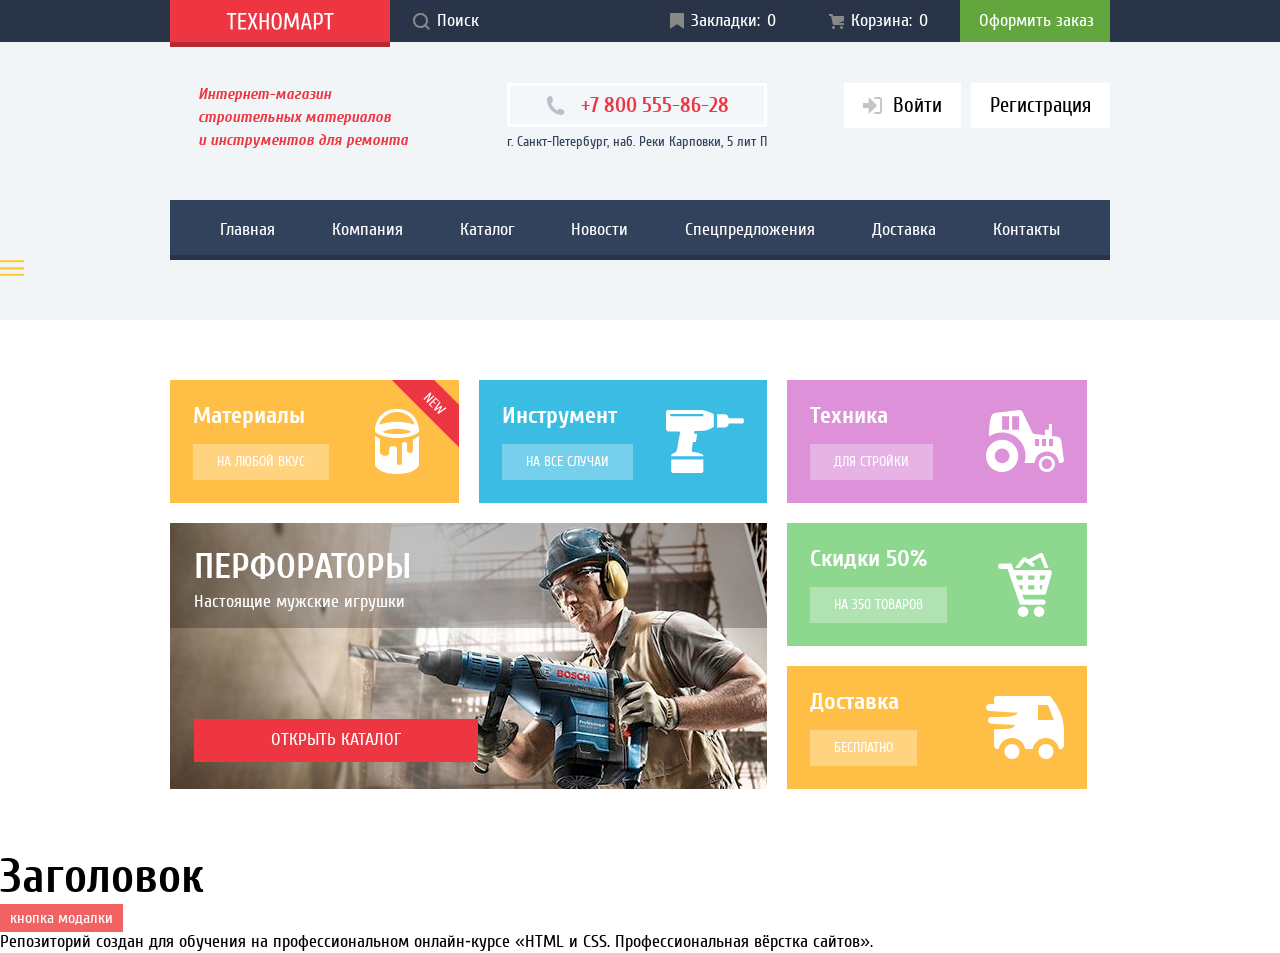
==== index.html @ 2daecd93 "home" ====
<!DOCTYPE html>
<html lang="ru">

<head>
  <meta charset="UTF-8" />
  <meta http-equiv="X-UA-Compatible" content="IE=edge" />
  <meta name="viewport" content="width=device-width, initial-scale=1.0" />
  <link rel="shortcut icon" href="image/favicon/favicon.ico" type="image/x-icon">
  <link rel="apple-touch-icon" sizes="180x180" href="image/favicon/apple-touch-icon.png">
  <link rel="icon" type="image/png" sizes="32x32" href="image/favicon/favicon-32x32.png">
  <link rel="icon" type="image/png" sizes="16x16" href="image/favicon/favicon-16x16.png">
  <meta name="msapplication-TileColor" content="#da532c">
  <meta name="theme-color" content="#ffffff">
  <meta name="keywords" content="tema, html">
  <meta name="description" content="это описание">
  <link rel="stylesheet" href="style/normalize.css">
  <link rel="stylesheet" href="style/style.css">
  <script defer src="js/index.js"></script>
  <script defer src="js/modal.js"></script>
  <script defer src="js/btn-up.js"></script>
  <script defer src="js/scroll.js"></script>
  <script defer src="js/burger_menu.js"></script>
  <title>Техномарт</title>
</head>

<body>
  <div class="header">
<h1 class="none">Интернет-магазин строительных материалов и инструментов для ремонта</h1>
    <div class="header-bar">
      <div class="container header-top">
        <div class="header-left">
          <div class="header-wrap-logo">
            <a href="#" class="header__logo">
              <img class="img-logo" width="120" height="47" src="image/logo.png" alt="logo">
            </a>
          </div>
          <div class="header-text">

            <button class="header-btn header-icons header-search ">
              <svg class="header-icons" width="17" height="17" viewbox="0 0 17 17" fill="none"
                xmlns="http://www.w3.org/2000/svg">
                <path fill-rule="evenodd" clip-rule="evenodd"
                  d="M13.458 12.044L17 15.586L15.586 17L12.044 13.458C10.782 14.421 9.21 15 7.5 15C3.35786 15 0 11.6421 0 7.5C0 3.35786 3.35786 0 7.5 0C11.6421 0 15 3.35786 15 7.5C15.0001 9.14309 14.4581 10.7403 13.458 12.044ZM7.5 2C4.467 2 2 4.467 2 7.5C2.00331 10.5362 4.4638 12.9967 7.5 13C10.532 13 13 10.532 13 7.5C13 4.467 10.532 2 7.5 2Z"
                  fill="currentColor" />
              </svg>
              <span class="txt">Поиск</span>
              </button>
          </div>
        </div>
        <!-- rigth  -->
        <div class="header-right">
          <div class="header-box">
            <div class="bookmarks">
  
              <button class="header-btn header-bookmarks">
                <svg class="header-icons" width="14" height="16" viewbox="0 0 14 16" fill="none"
                  xmlns="http://www.w3.org/2000/svg">
                  <path
                    d="M14 15C14 15.55 13.632 15.741 13.182 15.426L7.819 11.661C7.369 11.346 6.632 11.346 6.182 11.661L0.818 15.426C0.368 15.741 0 15.55 0 15V1C0 0.45 0.45 0 1 0H13C13.55 0 14 0.45 14 1V15Z"
                    fill="currentColor" />
                </svg>
                <span class="txt">Закладки: </span>
                <span class="bookmarks-count">0</span></button>
  
            </div>
            <button class="header-btn header-cart">
              <svg class="header-icons" width="15" height="15" viewbox="0 0 15 15" fill="none"
                xmlns="http://www.w3.org/2000/svg">
                <path
                  d="M4.5 15C5.32843 15 6 14.3284 6 13.5C6 12.6716 5.32843 12 4.5 12C3.67157 12 3 12.6716 3 13.5C3 14.3284 3.67157 15 4.5 15Z"
                  fill="currentColor" />
                <path
                  d="M12.5 15C13.3284 15 14 14.3284 14 13.5C14 12.6716 13.3284 12 12.5 12C11.6716 12 11 12.6716 11 13.5C11 14.3284 11.6716 15 12.5 15Z"
                  fill="currentColor" />
                <path d="M15 2H4.07L3.648 0H0V2H2.031L4.016 11H15V9H9.441L15 6.951V2Z" fill="currentColor" />
              </svg>
              <span class="txt">Корзина: </span>
              <span class="cart-count">0</span>
  
            </button>
          </div>

          <button class="header-btn btn-order">
            Оформить&nbsp;заказ
          </button>
        </div>
      </div>
    </div>
    <div class="container">
      <div class="header-inner">
        <div class="header-description">
          <p class="header-description-text">Интернет-магазин строительных&nbsp;материалов и&nbsp;инструментов для ремонта</p>
        </div>
        <div class="header-adress-wrap">
          <a href="tel:+78005558628" class="header-tel">
            <svg width="19" height="19" viewbox="0 0 19 19" fill="none" xmlns="http://www.w3.org/2000/svg">
              <path d="M15.572 18.985H14.631C10.502 18.497 7.474 16.577 5.272 14.121C3.062 11.66 1.318 8.492 0.977997 4.228V3.084C1.056 2.31 1.437 1.78 1.876 1.327C2.425 0.765997 3.25 0.0439969 4.002 0.0189969C4.556 0.000996886 5.502 0.398997 5.881 0.917997C6.21 1.364 6.385 2.257 6.537 2.921C6.691 3.592 7.042 4.564 6.945 5.21C6.797 6.217 5.458 6.644 5.066 7.376C6.373 10.511 8.509 12.815 11.359 14.407C12.074 14.015 12.705 12.835 13.691 12.812C14.05 12.803 14.509 12.99 14.875 13.098C15.277 13.219 15.625 13.373 15.979 13.506C16.575 13.73 17.627 14.027 17.983 14.527C18.348 15.04 18.553 15.883 18.473 16.406C18.309 17.447 16.594 18.603 15.572 18.985Z" fill="#B7BFC8"/>
              </svg>              
            <span>+7 800 555-86-28</span></a>
          <p class="header-adress">г. Санкт-Петербург, наб. Реки Карповки, 5&nbsp;лит&nbsp;П</p>
        </div>
        <div class="header-users">
          <a class="user">
            <svg class="login-icon" width="20" height="17" viewbox="0 0 20 17" fill="none"
              xmlns="http://www.w3.org/2000/svg">
              <path d="M14.1667 8.5L5.71429 0V6H0V11H5.71429V17L14.1667 8.5Z" fill="#C5C5C5" />
              <path
                d="M16.1771 15.01H11.3895V17H16.1771C18.2514 17 19.0381 15.19 19.0619 13.974V3.028C19.0381 1.811 18.2514 0 16.1771 0H11.3895V1.99H16.1771C16.9762 1.99 17.1219 2.671 17.1391 3.047V13.951C17.1229 14.327 16.9762 15.01 16.1771 15.01Z"
                fill="#C5C5C5" />
            </svg>

            Войти</a>
          <a class="user login-reg">Регистрация</a>
        </div>
      </div>

      <nav class="navigation">
        <ul class="nav__list">
          <li class="nav_items"><a class="nav__link" href="#">Главная</a></li>
          <li class="nav_items"><a class="nav__link" href="#">Компания</a></li>
          <li class="nav_items"><a class="nav__link" href="#">Каталог</a></li>
          <li class="nav_items"><a class="nav__link" href="#">Новости</a></li>
          <li class="nav_items"><a class="nav__link" href="#">Спецпредложения</a></li>
          <li class="nav_items"><a class="nav__link" href="#">Доставка</a></li>
          <li class="nav_items"><a class="nav__link" href="#">Контакты</a></li>
        </ul>
      </nav>

    </div>
    <!-- бургер-кнопка  -->
    <button type="button" class="burger-btn__open"></button>
  </div>
  <main class="main">
    <div class="container">
      <section class="category">
        <h2 class="none">Категории товаров</h2>

        <div class="block-one">
          <ul class="assortment-list">
            <li class="category-item materials">
              <div class="category-new display-block"></div>
              <div class="materials-items">
                <h2 class="materials-title">Материалы</h2>
                <a class="category-wr">
                  <span class="category-link">на&nbsp;любой&nbsp;вкус</span>
                </a>
              </div>
              <div class="category-images">
                <img src="image/icon-1.svg" alt="paint" class="category-image">
              </div>
            </li>

            <li class="category-item tools">
              <div class="materials-items">
                <div class="category-new"></div>
                <h2 class="materials-title">Инструмент</h2>

                <a class="category-wr">
                  <span class="category-link">НА ВСЕ СЛУЧАИ</span>
                </a>
              </div>
              <div class="category-images">
                <img src="image/icon-2.svg" alt="tools" class="category-image">
              </div>
            </li>
          </ul>

          <div class="category-slider">
            <div class="category-block">
              <h2 class="category-title">Перфораторы</h2>
              <p class="category-description">Настоящие мужские игрушки</p>
            </div>
            <a href="#" class="link">ОТКРЫТЬ КАТАЛОГ</a>
          </div>
        </div>

        <div class="block-two">

          <div class="category-item 
          Technic">
            <div class="materials-items">
              <div class="category-new "></div>
              <h2 class="materials-title">Техника</h2>

              <a class="category-wr">
                <span class="category-link">для&nbsp;стройки</span>
              </a>
            </div>
            <div class="category-images">
              <img src="image/icon-3.svg" alt="technic" class="category-image">
            </div>
          </div>

          <div class="category-item discounts">
            <div class="materials-items ">
              <h2 class="materials-title ">Скидки 50%</h2>
              <a class="category-wr">
                <span class="category-link">На 350 ТОВАРОВ</span>
              </a>
            </div>
            <div class="category-images">
              <img src="image/icon-4.svg" alt="discounts" class="category-image">
            </div>
          </div>
          <div class="category-item delivery">
            <div class="materials-items">
              <h2 class="materials-title">Доставка</h2>
              <a class="category-wr">
                <span class="category-link">Бесплатно</span>
              </a>
            </div>
            <div class="category-images">
              <img src="image/icon-5.svg" alt="delivery" class="category-image">
            </div>
          </div>


        </div>

      </section>
    </div>
  </main>
  <h1>Заголовок</h1>
  <button class="modal__btn _modal-open" data-modal-open="modal-1">
    <span>кнопка модалки</span>
  </button>

  <p>Репозиторий создан для обучения на профессиональном онлайн‑курсе «<a
      href="https://htmlacademy.ru/intensive/htmlcss">HTML и CSS. Профессиональная вёрстка сайтов</a>».</p>
  <!-- мобильное меню  -->
  <div class="modal__mb">
    <div class="modal__mb_window">
      <div class="modal_box">
        <div class="modal_logo"></div>
        <button type="button" class="burger-btn__close">х</button>
      </div>
      <div class="burger-link">
        <a class="modal_link" href="#">Услуги</a>
        <a class="modal_link" href="#">Галерея</a>
        <a class="modal_link" href="#">Акции</a>
      </div>
    </div>
  </div>
  <!-- модальное окно -->
  <div class="_modal" data-modal="modal-1">
    <div class="modal-bg">
      <div class="modal-body">
        <button class="modal-close">
          <!-- <img src="images/close.svg" alt="" /> -->
        </button>
        <div class="modal-content modal-callback">
          <div class="modal-callback__title">Перезвоните нам!</div>
          <div class="modal-callback__text">
            Lorem ipsi nulla itaque provident, minima pariatur repellat
            harum ad eligendi corrupti suscipit facere fugit nisi. Aut
            adipisci quidem dignissimos nihil quasi, nemo corrupti recusandae.
            Rerum molestias voluptates nemo, iusto pariatur, voluptatum
            similique repellendus architecto inventore amet doloremque non ad
            magnam aut
          </div>
        </div>
      </div>
    </div>
  </div>

  <a href="#headerTop" class="to-up">&#8679;</a>
</body>

</html>
---- style/style.css ----
@import url("../fonts/fonts.css");

::-moz-placeholder,
:-moz-placeholder {
  opacity: 1;
}

:focus {
  outline: 0;
}

:root {
  --text-size-mini: 3rem;
  --white-grey: #F3F7F9;
  --color-icon: #888888;
  --white: #FFFFFF;
  --white-opasity: rgba(255, 255, 255, .3);
  --white-opasity-2: rgba(255, 255, 255, .2);
  --basic-background: #F1F5F7;
  --light-violet: #F9F5F0;
  --basic-greylight: #C5C5C5;
  --basic-grey: #3D546F;
  --gray-ligth: #EAEAEA;
  --gray: #293449;
  --gray-color: #32425C;
  --basic-red: #EE3643;

  --Error: #BA2732;
  --basic-green: #63A63E;
  --success: #5FBB2D;
  --special-greenlight: #8ED78F;
  --special-yellow: rgba(255, 191, 71, 1);
  --special-yellow-o: #FFD27E;
  --special-yellowlight: #FFD180;

  --special-blue: #3BBCE3;
  --special-lilac: #DC91D8;
  --color-line: #B52933;
  --black: #000000;
  --font-sans: 'PT Sans', Arial, serif;
  --font-cuprum: 'cuprum', Arial, serif;
}

h1 {
  font-size: var(--text-size-mini);
}

ol,
ul {
  list-style: none;
  margin: 0;
  padding: 0;
}

html {
  scroll-behavior: smooth;
}

body {
  font-size: 18px;
  font-family: var(--font-cuprum);
  /* line-height: 1; */
  margin: 0;
}

img {
  width: 100%;
  height: 100%;
  object-fit: contain;
  flex-shrink: 0;
}

a {
  text-decoration: none;
  color: inherit;
  transition: .3s ease-in-out;
  cursor: pointer;
}

h1,
h2,
h3,
h4,
h5,
h6 {
  padding: 0;
  margin: 0;
}

input[type=search] {
  -webkit-appearance: none;
  -moz-appearance: none;
  -webkit-box-sizing: content-box;
  -moz-box-sizing: content-box;
  box-sizing: content-box;
}

input[type=search]::-webkit-search-cancel-button,
input[type=search]::-webkit-search-decoration,
input[type=search]::-webkit-search-results-button,
input[type=search]::-webkit-search-results-decoration {
  -webkit-appearance: none;
  -moz-appearance: none;
}

button,
input {
  outline: none;
  border: none;
}

input,
textarea {
  border-radius: 0;
  -webkit-border-radius: 0
}

textarea {
  overflow: auto;
  vertical-align: top;
  resize: vertical;
}

input {
  background: rgb(1, 1, 1, .05);
  width: 100%;
}

input:focus {
  border: none;
  outline: none;
  transition: 0.2s ease-in;
}

input:invalid {
  border: red;
}

button {
  cursor: pointer;
  background-color: transparent;
  transition: .3s ease-in-out;
}

p {
  padding: 0;
  margin: 0;
}

.burger-btn__open {
  background-image: url(../image/burger_menu.svg);
  background-repeat: no-repeat;
  background-size: contain;
  display: block;
  border: none;
  /* background-color: transparent; */
  height: 16px;
  width: 24px;
}

/* кнопка закрыть меню  image/burger_close.svg */
.burger-btn__close {
  position: absolute;
  top: 30px;
  right: 30px;
  display: block;
  height: 30px;
  width: 30px;
  border: none;
  background-image: url(../image/burger_close.svg);
  background-repeat: no-repeat;
  background-size: contain;
  background-color: transparent;
}

/* бургер меню */
.modal__mb {
  position: fixed;
  top: 0;
  left: -200%;
  height: 100vh;
  width: 100%;
  background-color: rgba(0, 0, 0, 0.5);
  z-index: 10;
  transition: all 0.2s ease-in-out;
}

.modal__mb_window {
  position: relative;
  background-color: #9e9d52;
  padding: 40px 20px;
  height: 100%;
  width: 100%;
  max-width: 500px;
}

.burger-link {
  margin-top: 30px;
}

.modal_link {
  display: block;
  font-weight: 500;
  font-size: 1.6rem;
  line-height: 136.8%;
  letter-spacing: 0.04em;
  text-transform: uppercase;
  text-decoration: none;
  color: #ffffff;
}

.modal_logo {
  display: block;

  background-size: contain;
  background-repeat: no-repeat;
  width: 46px;
  height: 40.89px;
}

.modal_box {
  display: flex;
  justify-content: space-between;
}

._locked {
  overflow: hidden;
}

/* moby-modal-off */


.container {
  padding-left: 15px;
  padding-right: 15px;
  max-width: 940px;
  margin: 0 auto;
}

/* модальное окно начало */
._locked {
  overflow: hidden;
}

.modal__btn {
  border: none;
  background-color: #f36262;
  padding: 5px 10px;
  color: #fff;
  display: -webkit-box;
  display: -ms-flexbox;
  display: flex;
  -webkit-box-align: center;
  -ms-flex-align: center;
  align-items: center;
  font-size: 20px;
  font-size: 16px;
  cursor: pointer;
}

._modal {
  width: 100%;
  height: 100vh;
  position: fixed;
  top: 0;
  left: 0;
  z-index: 10;
  visibility: hidden;
  opacity: 0;
  -webkit-transition: all .2s;
  transition: all .2s;
  pointer-events: none;
}

.modal-bg {
  width: 100%;
  height: 100%;
  background-color: rgba(0, 0, 0, 0.8);
  display: -webkit-box;
  display: -ms-flexbox;
  display: flex;
  padding: 20px;
}

.modal-body {
  padding: 24px;
  background-color: #fff;
  width: 700px;
  margin: auto;
  max-height: 90%;
  overflow: auto;
  border-radius: 16px;
  position: relative;
}

.modal-close {
  position: absolute;
  top: 20px;
  right: 20px;
  cursor: pointer;
}

.modal-close:before,
.modal-close:after {
  content: "";
  position: absolute;
  width: 24px;
  height: 2px;
  background: black;
  right: 0;
}

.modal-close:before {
  transform: rotate(45deg);
}

.modal-close:after {
  transform: rotate(-45deg);
}

/* модальное окно конец  */
/* бургер меню  */


.modal_window {
  background-color: #252525;
  padding: 113px 20px;
  height: 100%;
  width: 100%;
  max-width: 229px;
}

.header-modal-close {
  background-image: url(../image/close.svg);
  background-repeat: no-repeat;
  background-color: transparent;
  position: absolute;
  left: 20px;
  top: 20px;
  height: 16.97px;
  width: 16.97px;
}

.burger-link::after {
  display: block;
  position: relative;
  content: "";
  height: 1px;
  width: 100%;
  background-color: #A8A8A8;
  transition: width .2s ease-in-out, left .5s ease-in-out;
  left: 0%;
  bottom: -10px;
}

.burger-link a {
  color: #ffffff;
  display: block;
  margin-top: 20px;
}

._active {
  opacity: 1;
  visibility: visible;
  pointer-events: all;
  left: 0;
}

.burger_active {
  opacity: 1;
  visibility: visible;
  pointer-events: all;
  left: 0;
}


.burger-btn {
  background-image: url(../image/burger-menu.svg);
  background-repeat: no-repeat;
  background-size: contain;
  display: block;
  background-color: transparent;
  height: 16px;
  width: 24px;
}

.footer {
  display: flex;
  justify-content: space-between;
  align-items: center;
  font-weight: 500;
  font-size: 14px;
  line-height: 17px;
  color: #858585;
}

.to-up {
  position: fixed;
  right: 20px;
  bottom: 20px;
  opacity: 0;
  background: gray;
  color: white;
  padding: 10px;
  border-radius: 5px;
  font-size: 20px;
  z-index: 5;
  transform: scale(1);
  transition: .3s linear;

}

.to-up:hover {
  text-decoration: none;
  transform: scale(1.2);
}

.header {
  color: var(--white);
  background-color: var(--basic-background);
  padding-bottom: 44px;
}

.header-bar {
  background-color: var(--gray);
  height: 42px;
}

.header-top {
  display: flex;
  justify-content: space-between;
  /* align-items: center; */
}

.header-left {
  display: flex;
  align-items: center;
  position: relative;
}

.header-wrap-logo {
  margin-right: 17px;

}

.img-logo {
  height: 47px;
  position: absolute;
  left: 0;
  top: 0;
}

.header-wrap-logo {

  height: 100%;
  width: 220px;
  position: relative;
}

.header-right {
  display: flex;
  align-items: center;
  gap: 2vw;
}

.header-box {
  gap: 3.2vw;
  display: flex;
  align-items: center;
}


.header-icons {
  color: var(--color-icon);
  margin-right: 7px;
}

.header-btn {
  color: var(--white);
  height: 42px;
  display: flex;
  align-items: center;
}
.txt {
  margin-right: 7px;
}

.header-btn:hover,
.header-btn:hover .header-icons {
  color: var(--special-blue);
  transition: linear .2s;
}

.btn-order {
  background-color: var(--basic-green);
  padding-left: 19px;
  padding-right: 16px;
}

.btn-order:hover {
  background-color: var(--success);
  color: var(--white);
}

.header-inner {
  display: flex;
  justify-content: space-between;
  padding-top: 41px;
  padding-bottom: 48px;
  gap: 15px;
}

.header-description-text {
  line-height: 144%;
  color: var(--basic-red);
  /* max-width: 197px; */
  font-style: italic;
  font-size: 16px;
}

.header-users {
  display: flex;
  gap: 10px;
  color: var(--black);
  font-size: 21px;
}

.header-adress-wrap {
  max-width: 270px;
  margin: 0 auto;
}

.user {
  padding-left: 19px;
  padding-right: 19px;
  background-color: var(--white);
  text-align: center;
  display: flex;
  align-items: center;
  height: 45px;
}

.user:hover {
  color: var(--special-blue);
}

.login-icon {
  margin-right: 10px;
}

.header-description {
  max-width: 232px;
  margin-left: 3%;
}

.header-tel svg {
  margin-right: 16px;
}

.header-tel {
  color: var(--basic-red);
  font-weight: 700;
  font-size: 21px;
  background: var(--white-grey);
  border: 3px solid var(--white);
  padding: 7px 7px; 
  box-sizing: border-box;
  display: block;
  margin-bottom: 7px;
  display: flex;
  align-items: center;
  justify-content: center;
}

.header-tel svg {
  vertical-align: baseline;
}

.header-adress {
  color: var(--gray-color);
  font-size: 14px;
}

.navigation {
  padding: 20px 15px 14px;
  background-color: var(--gray-color);
  color: var(--white);
  border-bottom: 5px solid var(--gray);
  /* max-width: 834px; */


}

.nav__list {
  display: flex;
  justify-content: space-between;
  align-items: center;
  max-width: 840px;
  gap: 5px;
  margin: 0 auto;
}

.nav__link:hover {
  color: var(--special-blue);
}

.category {
  display: flex;
}

.assortment-list {
  display: flex;
  gap: 20px;
  color: var(--white);
  justify-content: space-between;
  margin-bottom: 20px;
}



.category {
  padding: 60px 0;

}

.block-one {
  margin-right: 20px;
  flex-grow: 1;
}

.category-inner {
  position: relative;

}

.category-item {
  position: relative;
  display: flex;
  align-items: center;
  justify-content: space-between;
  width: 100%;
  height: 123px;
  max-width: 300px;
  box-sizing: border-box;
  padding: 20px 23px;
}

.category-new {
  position: absolute;
  right: 0;
  top: 0;
  width: 70px;
  height: 70px;
  background-image: url(../image/new.svg);
  background-repeat: no-repeat;
  display: none;
}

.materials {
  background-color: var(--special-yellow);

}

.materials-items {
  /* margin-right: 55px; */
}

.materials-title {
  font-weight: 700;
  font-size: 24px;
  margin-bottom: 14px;
  color: var(--white);
}

.category-images {
  display: block;
  width: 78px;
  height: 100%;
  max-height: 65px;
}

.tools {
  background-color: var(--special-blue);
}

.Technic {
  background-color: var(--special-lilac);
}

.discounts {
  background-color: var(--special-greenlight);
}

.delivery {
  background-color: var(--special-yellow);
}

.block-two {
  display: flex;
  flex-direction: column;
  flex-grow: 1;
  gap: 20px;
}

.category-slider {
  background-color: #fff;
  background-image: url(../image/perforators.jpg);
  background-size: cover;
  background-repeat: no-repeat;
  padding: 23px 24px 27px;
  height: 266px;
  max-width: 620px;
  width: 100%;
  display: flex;
  flex-direction: column;
  justify-content: space-between;
  box-sizing: border-box;
  color: var(--white);
}

.category-block {
  display: block;
}

.category-title {
  font-weight: 700;
  font-size: 36px;
  text-transform: uppercase;
  margin-bottom: 5px;
}

.category-description {
  font-size: 18px;
}



.category-wr {
  background-color: var(--white-opasity);
  padding: 10px 24px;
  display: block;
  font-size: 14px;
  color: var(--white);
}

.category-wr:hover {
  background-color: var(--white-opasity-2);
  /* box-shadow: var(--white) 1px 1px 2px 1px; */
}

.category-link {
  text-transform: uppercase;
  white-space: nowrap;
}

.display-block {
  display: block;
}

.none {
  display: none;
}

.link {
  color: var(--white);
  background-color: var(--basic-red);
  padding: 11px 46px;
  max-width: 192px;
  text-align: center;
}

.link:hover {
  background-color: var(--color-line);
}

/* ку ку  */
@media (max-width: 944px) {
  .header-users {
    flex-direction: column;
    font-size: 18px;
  }
  .header-description {
    margin: 0;
  }
}
@media (max-width: 768px) {
  .txt {
    display: none;
  }

  .header-wrap-logo {
    width: 180px;
  }

  .img-logo {
    height: 38px;
  }

  .header-bar,
  .header-btn {
    height: 35px;
  }
}

@media (max-width: 567px) {
  .container {
    padding-left: 10px;
    padding-right: 10px;
  }

  .header-wrap-logo {
    width: 110px;
  }

  .img-logo {
    height: 24px;
  }

  .header-bar,
  .header-btn {
    height: 22px;
  }

  .btn-order {
    display: none;
  }
}


@media (max-width: 360px) {
  :root {
    --text-size-mini: 1rem;
  }
}
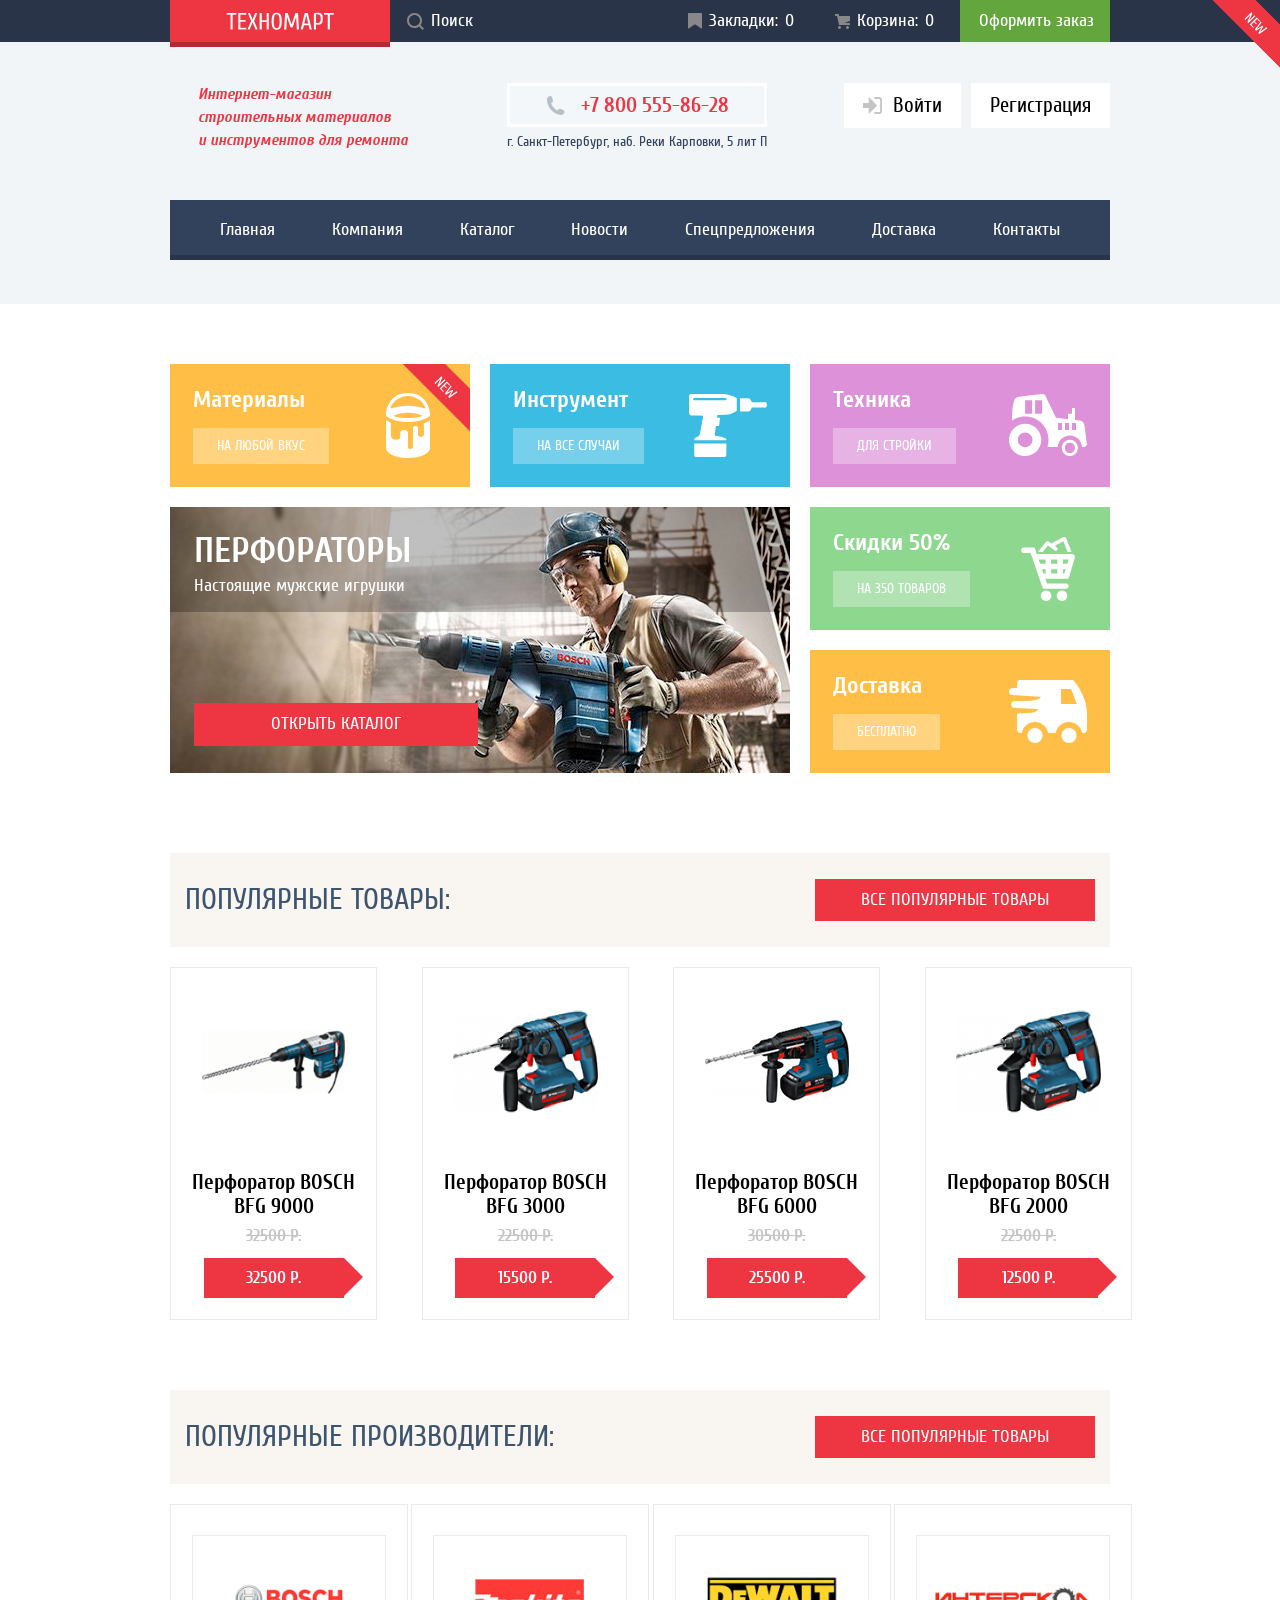
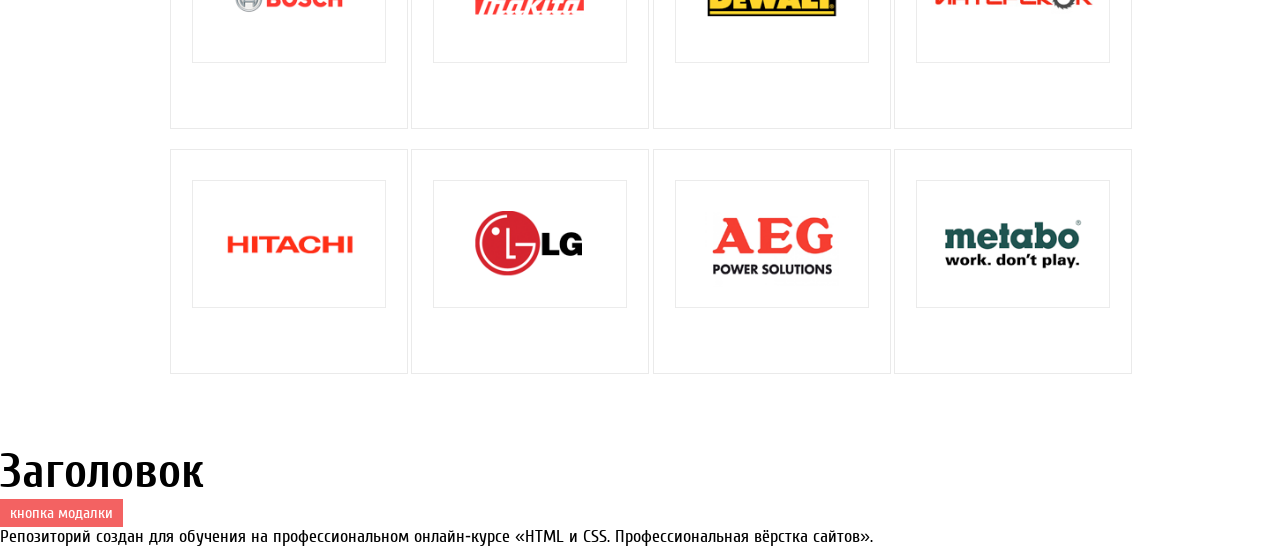
==== commit f88531bb: "home" ====
--- a/index.html
+++ b/index.html
@@ -25,18 +25,18 @@
 
 <body>
   <div class="header">
-<h1 class="none">Интернет-магазин строительных материалов и инструментов для ремонта</h1>
+    <h1 class="visually-hidden">Интернет-магазин строительных материалов и инструментов для ремонта</h1>
     <div class="header-bar">
       <div class="container header-top">
         <div class="header-left">
           <div class="header-wrap-logo">
-            <a href="#" class="header__logo">
-              <img class="img-logo" width="120" height="47" src="image/logo.png" alt="logo">
+            <a href="#" class="header__logo img-logo">
+              <!-- <img class="img-logo" width="120" height="47" src="image/logo.png" alt="logo"> -->
             </a>
           </div>
           <div class="header-text">
 
-            <button class="header-btn header-icons header-search ">
+            <a class="header-btn header-icons header-search ">
               <svg class="header-icons" width="17" height="17" viewbox="0 0 17 17" fill="none"
                 xmlns="http://www.w3.org/2000/svg">
                 <path fill-rule="evenodd" clip-rule="evenodd"
@@ -44,15 +44,35 @@
                   fill="currentColor" />
               </svg>
               <span class="txt">Поиск</span>
-              </button>
+            </a>
           </div>
         </div>
         <!-- rigth  -->
         <div class="header-right">
           <div class="header-box">
+            <!-- бургер-кнопка  -->
+            <button type="button" class="header-btn  burger-btn__open">
+              <svg class="header-icons" height="16" width="25" viewBox="0 0 34 22" xmlns="http://www.w3.org/2000/svg">
+                <path
+                  d="M0 20.5C0 19.6716 0.671573 19 1.5 19H32.5C33.3284 19 34 19.6716 34 20.5C34 21.3284 33.3284 22 32.5 22H1.5C0.671572 22 0 21.3284 0 20.5Z"
+                  fill="currentColor" />
+                <path
+                  d="M0 11.5C0 10.6716 0.671573 10 1.5 10H32.5C33.3284 10 34 10.6716 34 11.5C34 12.3284 33.3284 13 32.5 13H1.5C0.671572 13 0 12.3284 0 11.5Z"
+                  fill="currentColor" />
+                <path
+                  d="M0 1.5C0 0.671573 0.671573 0 1.5 0H32.5C33.3284 0 34 0.671573 34 1.5C34 2.32843 33.3284 3 32.5 3H1.5C0.671572 3 0 2.32843 0 1.5Z"
+                  fill="currentColor" />
+              </svg>
+            </button>
+            <a class="header-btn  header-phone-mb" href="tel:+78005558628" class="header-phone">
+              <svg class="header-icons" width="19" height="19" viewbox="0 0 19 19" xmlns="http://www.w3.org/2000/svg">
+                <path
+                  d="M15.572 18.985H14.631C10.502 18.497 7.474 16.577 5.272 14.121C3.062 11.66 1.318 8.492 0.977997 4.228V3.084C1.056 2.31 1.437 1.78 1.876 1.327C2.425 0.765997 3.25 0.0439969 4.002 0.0189969C4.556 0.000996886 5.502 0.398997 5.881 0.917997C6.21 1.364 6.385 2.257 6.537 2.921C6.691 3.592 7.042 4.564 6.945 5.21C6.797 6.217 5.458 6.644 5.066 7.376C6.373 10.511 8.509 12.815 11.359 14.407C12.074 14.015 12.705 12.835 13.691 12.812C14.05 12.803 14.509 12.99 14.875 13.098C15.277 13.219 15.625 13.373 15.979 13.506C16.575 13.73 17.627 14.027 17.983 14.527C18.348 15.04 18.553 15.883 18.473 16.406C18.309 17.447 16.594 18.603 15.572 18.985Z"
+                  fill="currentColor" />
+              </svg>
+            </a>
             <div class="bookmarks">
-  
-              <button class="header-btn header-bookmarks">
+              <a class="header-btn header-bookmarks">
                 <svg class="header-icons" width="14" height="16" viewbox="0 0 14 16" fill="none"
                   xmlns="http://www.w3.org/2000/svg">
                   <path
@@ -60,10 +80,10 @@
                     fill="currentColor" />
                 </svg>
                 <span class="txt">Закладки: </span>
-                <span class="bookmarks-count">0</span></button>
-  
-            </div>
-            <button class="header-btn header-cart">
+                <span class="bookmarks-count">0</span></a>
+
+            </div>
+            <a class="header-btn header-cart">
               <svg class="header-icons" width="15" height="15" viewbox="0 0 15 15" fill="none"
                 xmlns="http://www.w3.org/2000/svg">
                 <path
@@ -76,8 +96,8 @@
               </svg>
               <span class="txt">Корзина: </span>
               <span class="cart-count">0</span>
-  
-            </button>
+
+            </a>
           </div>
 
           <button class="header-btn btn-order">
@@ -89,15 +109,18 @@
     <div class="container">
       <div class="header-inner">
         <div class="header-description">
-          <p class="header-description-text">Интернет-магазин строительных&nbsp;материалов и&nbsp;инструментов для ремонта</p>
+          <p class="header-description-text">Интернет-магазин строительных&nbsp;материалов и&nbsp;инструментов для
+            ремонта</p>
         </div>
         <div class="header-adress-wrap">
           <a href="tel:+78005558628" class="header-tel">
             <svg width="19" height="19" viewbox="0 0 19 19" fill="none" xmlns="http://www.w3.org/2000/svg">
-              <path d="M15.572 18.985H14.631C10.502 18.497 7.474 16.577 5.272 14.121C3.062 11.66 1.318 8.492 0.977997 4.228V3.084C1.056 2.31 1.437 1.78 1.876 1.327C2.425 0.765997 3.25 0.0439969 4.002 0.0189969C4.556 0.000996886 5.502 0.398997 5.881 0.917997C6.21 1.364 6.385 2.257 6.537 2.921C6.691 3.592 7.042 4.564 6.945 5.21C6.797 6.217 5.458 6.644 5.066 7.376C6.373 10.511 8.509 12.815 11.359 14.407C12.074 14.015 12.705 12.835 13.691 12.812C14.05 12.803 14.509 12.99 14.875 13.098C15.277 13.219 15.625 13.373 15.979 13.506C16.575 13.73 17.627 14.027 17.983 14.527C18.348 15.04 18.553 15.883 18.473 16.406C18.309 17.447 16.594 18.603 15.572 18.985Z" fill="#B7BFC8"/>
-              </svg>              
+              <path
+                d="M15.572 18.985H14.631C10.502 18.497 7.474 16.577 5.272 14.121C3.062 11.66 1.318 8.492 0.977997 4.228V3.084C1.056 2.31 1.437 1.78 1.876 1.327C2.425 0.765997 3.25 0.0439969 4.002 0.0189969C4.556 0.000996886 5.502 0.398997 5.881 0.917997C6.21 1.364 6.385 2.257 6.537 2.921C6.691 3.592 7.042 4.564 6.945 5.21C6.797 6.217 5.458 6.644 5.066 7.376C6.373 10.511 8.509 12.815 11.359 14.407C12.074 14.015 12.705 12.835 13.691 12.812C14.05 12.803 14.509 12.99 14.875 13.098C15.277 13.219 15.625 13.373 15.979 13.506C16.575 13.73 17.627 14.027 17.983 14.527C18.348 15.04 18.553 15.883 18.473 16.406C18.309 17.447 16.594 18.603 15.572 18.985Z"
+                fill="#B7BFC8" />
+            </svg>
             <span>+7 800 555-86-28</span></a>
-          <p class="header-adress">г. Санкт-Петербург, наб. Реки Карповки, 5&nbsp;лит&nbsp;П</p>
+          <address class="header-adress">г. Санкт-Петербург, наб. Реки Карповки, 5&nbsp;лит&nbsp;П</address>
         </div>
         <div class="header-users">
           <a class="user">
@@ -127,71 +150,66 @@
       </nav>
 
     </div>
-    <!-- бургер-кнопка  -->
-    <button type="button" class="burger-btn__open"></button>
+
   </div>
   <main class="main">
     <div class="container">
-      <section class="category">
-        <h2 class="none">Категории товаров</h2>
-
-        <div class="block-one">
-          <ul class="assortment-list">
-            <li class="category-item materials">
-              <div class="category-new display-block"></div>
-              <div class="materials-items">
-                <h2 class="materials-title">Материалы</h2>
-                <a class="category-wr">
-                  <span class="category-link">на&nbsp;любой&nbsp;вкус</span>
-                </a>
-              </div>
-              <div class="category-images">
-                <img src="image/icon-1.svg" alt="paint" class="category-image">
-              </div>
-            </li>
-
-            <li class="category-item tools">
-              <div class="materials-items">
-                <div class="category-new"></div>
-                <h2 class="materials-title">Инструмент</h2>
-
-                <a class="category-wr">
-                  <span class="category-link">НА ВСЕ СЛУЧАИ</span>
-                </a>
-              </div>
-              <div class="category-images">
-                <img src="image/icon-2.svg" alt="tools" class="category-image">
-              </div>
-            </li>
-          </ul>
-
-          <div class="category-slider">
+      <section class="categoryes">
+        <h2 class="visually-hidden">Категории товаров</h2>
+
+        <ul class="category-list assortment-list">
+          <li class="category-item materials">
+            <div class="category-new display-block"></div>
+            <div class="materials-items">
+              <h2 class="materials-title">Материалы</h2>
+              <a class="category-wr">
+                <span class="category-link">на&nbsp;любой&nbsp;вкус</span>
+              </a>
+            </div>
+
+            <div class="category-images">
+              <img src="image/icon-1.svg" alt="paint" class="category-image">
+            </div>
+          </li>
+
+          <li class="category-item tools">
+            <div class="materials-items">
+              <div class="category-new"></div>
+              <h2 class="materials-title">Инструмент</h2>
+
+              <a class="category-wr">
+                <span class="category-link">НА ВСЕ СЛУЧАИ</span>
+              </a>
+            </div>
+            <div class="category-images">
+              <img src="image/icon-2.svg" alt="tools" class="category-image">
+            </div>
+          </li>
+
+          <li class="category-item Technic">
+            <div class="materials-items">
+              <div class="category-new "></div>
+              <h2 class="materials-title">Техника</h2>
+
+              <a class="category-wr">
+                <span class="category-link">для&nbsp;стройки</span>
+              </a>
+            </div>
+            <div class="category-images">
+              <img src="image/icon-3.svg" alt="technic" class="category-image">
+            </div>
+          </li>
+
+          <li class="category-slider">
             <div class="category-block">
               <h2 class="category-title">Перфораторы</h2>
               <p class="category-description">Настоящие мужские игрушки</p>
             </div>
             <a href="#" class="link">ОТКРЫТЬ КАТАЛОГ</a>
-          </div>
-        </div>
-
-        <div class="block-two">
-
-          <div class="category-item 
-          Technic">
-            <div class="materials-items">
-              <div class="category-new "></div>
-              <h2 class="materials-title">Техника</h2>
-
-              <a class="category-wr">
-                <span class="category-link">для&nbsp;стройки</span>
-              </a>
-            </div>
-            <div class="category-images">
-              <img src="image/icon-3.svg" alt="technic" class="category-image">
-            </div>
-          </div>
-
-          <div class="category-item discounts">
+          </li>
+
+
+          <li class="category-item discounts">
             <div class="materials-items ">
               <h2 class="materials-title ">Скидки 50%</h2>
               <a class="category-wr">
@@ -201,8 +219,9 @@
             <div class="category-images">
               <img src="image/icon-4.svg" alt="discounts" class="category-image">
             </div>
-          </div>
-          <div class="category-item delivery">
+          </li>
+
+          <li class="category-item delivery">
             <div class="materials-items">
               <h2 class="materials-title">Доставка</h2>
               <a class="category-wr">
@@ -212,13 +231,102 @@
             <div class="category-images">
               <img src="image/icon-5.svg" alt="delivery" class="category-image">
             </div>
-          </div>
-
-
-        </div>
+          </li>
+
+        </ul>
+
 
       </section>
     </div>
+    <section class="popular">
+      <div class="container">
+        <div class="goods">
+          <h2 class="title">Популярные товары:</h2>
+          <a href="#" class="link link-button">все поПулярные товары</a>
+        </div>
+
+        <ul class="cards">
+          <li class="card-items">
+            <a href="#" class="card-links">
+              <div class="category-new "></div>
+              <img src="image/card-image-1.png" alt="img" class="card-image">
+              <h3 class="card-title">Перфоратор BOSCH
+                <span>BFG 9000</span>
+              </h3>
+              <p class="card-prise">32500 Р.</p>
+              <p class="discount">32500 Р.</p>
+            </a>
+          </li>
+          <li class="card-items">
+            <a href="#" class="card-links">
+              <div class="category-new display-block"></div>
+              <img src="image/card-image-2.png" alt="img" class="card-image">
+              <h3 class="card-title">Перфоратор BOSCH
+                <span>BFG 3000</span>
+              </h3>
+              <p class="card-prise">22500 Р.</p>
+              <p class="discount">15500 Р.</p>
+            </a>
+          </li>
+          <li class="card-items">
+            <a href="#" class="card-links">
+              <div class="category-new display-block"></div>
+              <img src="image/card-image-3.png" alt="img" class="card-image">
+              <h3 class="card-title">Перфоратор BOSCH
+                <span>BFG 6000</span>
+              </h3>
+              <p class="card-prise">30500 Р.</p>
+              <p class="discount">25500 Р.</p>
+            </a>
+          </li>
+          <li class="card-items">
+            <a href="#" class="card-links">
+              <div class="category-new display-block"></div>
+              <img src="image/card-image-4.png" alt="img" class="card-image">
+              <h3 class="card-title">Перфоратор BOSCH
+                <span>BFG 2000</span>
+              </h3>
+              <p class="card-prise">22500 Р.</p>
+              <p class="discount">12500 Р.</p>
+            </a>
+          </li>
+
+        </ul>
+      
+
+      <div class="goods manufacturer">
+        <h2 class="title">Популярные ПРОИзводители:</h2>
+        <a href="#" class="link link-button">все поПулярные товары</a>
+      </div>
+
+      <ul class="cards">
+        <li class="card-items">
+          <img src="image/a-bosch.png" alt="img" class="card-image">
+        </li>
+        <li class="card-items">
+          <img src="image/a-makita.png" alt="img" class="card-image">
+        </li>
+        <li class="card-items">
+          <img src="image/a-dewalt.png" alt="img" class="card-image">
+        </li>
+        <li class="card-items">
+          <img src="image/a-interscol.png" alt="img" class="card-image">
+        </li>
+        <li class="card-items">
+          <img src="image/a-hitachi.png" alt="img" class="card-image">
+        </li>
+        <li class="card-items">
+          <img src="image/a-lg.png" alt="img" class="card-image">
+        </li>
+        <li class="card-items">
+          <img src="image/a-aeg.png" alt="img" class="card-image">
+        </li>
+        <li class="card-items">
+          <img src="image/a-metabo.png" alt="img" class="card-image">
+        </li>
+      </ul>
+      </div>
+    </section>
   </main>
   <h1>Заголовок</h1>
   <button class="modal__btn _modal-open" data-modal-open="modal-1">
@@ -232,13 +340,17 @@
     <div class="modal__mb_window">
       <div class="modal_box">
         <div class="modal_logo"></div>
-        <button type="button" class="burger-btn__close">х</button>
-      </div>
-      <div class="burger-link">
-        <a class="modal_link" href="#">Услуги</a>
-        <a class="modal_link" href="#">Галерея</a>
-        <a class="modal_link" href="#">Акции</a>
-      </div>
+        <button type="button" class="burger-btn__close"></button>
+      </div>
+      <ul class="burger-link">
+        <li class="modal_items"><a class="modal_link" href="#">Главная</a></li>
+        <li class="modal_items"><a class="modal_link" href="#">Компания</a></li>
+        <li class="modal_items"><a class="modal_link" href="#">Каталог</a></li>
+        <li class="modal_items"><a class="modal_link" href="#">Новости</a></li>
+        <li class="modal_items"><a class="modal_link" href="#">Спецпредложения</a></li>
+        <li class="modal_items"><a class="modal_link" href="#">Доставка</a></li>
+        <li class="modal_items"><a class="modal_link" href="#">Контакты</a></li>
+      </ul>
     </div>
   </div>
   <!-- модальное окно -->
--- a/style/style.css
+++ b/style/style.css
@@ -147,25 +147,16 @@
   margin: 0;
 }
 
-.burger-btn__open {
-  background-image: url(../image/burger_menu.svg);
-  background-repeat: no-repeat;
-  background-size: contain;
-  display: block;
-  border: none;
-  /* background-color: transparent; */
-  height: 16px;
-  width: 24px;
-}
+
 
 /* кнопка закрыть меню  image/burger_close.svg */
 .burger-btn__close {
   position: absolute;
-  top: 30px;
-  right: 30px;
-  display: block;
-  height: 30px;
-  width: 30px;
+  top: 6px;
+  right: 0;
+  display: block;
+  height: 25px;
+  width: 25px;
   border: none;
   background-image: url(../image/burger_close.svg);
   background-repeat: no-repeat;
@@ -187,10 +178,11 @@
 
 .modal__mb_window {
   position: relative;
-  background-color: #9e9d52;
+  background-color: var(--gray);
   padding: 40px 20px;
   height: 100%;
   width: 100%;
+  box-sizing: border-box;
   max-width: 500px;
 }
 
@@ -211,16 +203,17 @@
 
 .modal_logo {
   display: block;
-
+  background-image: url(../image/logo-m.png);
   background-size: contain;
   background-repeat: no-repeat;
-  width: 46px;
-  height: 40.89px;
+  width: 101px;
+  height: 42px;
 }
 
 .modal_box {
   display: flex;
   justify-content: space-between;
+  position: relative;
 }
 
 ._locked {
@@ -339,18 +332,6 @@
   top: 20px;
   height: 16.97px;
   width: 16.97px;
-}
-
-.burger-link::after {
-  display: block;
-  position: relative;
-  content: "";
-  height: 1px;
-  width: 100%;
-  background-color: #A8A8A8;
-  transition: width .2s ease-in-out, left .5s ease-in-out;
-  left: 0%;
-  bottom: -10px;
 }
 
 .burger-link a {
@@ -444,8 +425,13 @@
 }
 
 .img-logo {
+  width: 220px;
   height: 47px;
+  background-image: url(../image/logo.png);
+  background-size: contain;
+  background-repeat: no-repeat;
   position: absolute;
+
   left: 0;
   top: 0;
 }
@@ -475,12 +461,22 @@
   margin-right: 7px;
 }
 
+.header-phone-mb {
+  color: var(--color-icon);
+  height: 17px;
+}
+
 .header-btn {
   color: var(--white);
   height: 42px;
   display: flex;
   align-items: center;
 }
+
+.burger-btn__open {
+  display: none;
+}
+
 .txt {
   margin-right: 7px;
 }
@@ -518,6 +514,10 @@
   font-size: 16px;
 }
 
+.header-phone-mb {
+  display: none;
+}
+
 .header-users {
   display: flex;
   gap: 10px;
@@ -563,7 +563,7 @@
   font-size: 21px;
   background: var(--white-grey);
   border: 3px solid var(--white);
-  padding: 7px 7px; 
+  padding: 7px 7px;
   box-sizing: border-box;
   display: block;
   margin-bottom: 7px;
@@ -579,6 +579,7 @@
 .header-adress {
   color: var(--gray-color);
   font-size: 14px;
+  font-style: normal;
 }
 
 .navigation {
@@ -604,11 +605,8 @@
   color: var(--special-blue);
 }
 
-.category {
-  display: flex;
-}
-
-.assortment-list {
+
+.category-list {
   display: flex;
   gap: 20px;
   color: var(--white);
@@ -618,15 +616,16 @@
 
 
 
-.category {
+.categoryes {
   padding: 60px 0;
 
 }
 
-.block-one {
-  margin-right: 20px;
-  flex-grow: 1;
-}
+.category-list {
+  display: grid;
+  grid-template-columns: repeat(3, 1fr);
+}
+
 
 .category-inner {
   position: relative;
@@ -695,14 +694,9 @@
   background-color: var(--special-yellow);
 }
 
-.block-two {
-  display: flex;
-  flex-direction: column;
-  flex-grow: 1;
-  gap: 20px;
-}
-
 .category-slider {
+  grid-column: 1/ span 2;
+  grid-row: 2/ span 2;
   background-color: #fff;
   background-image: url(../image/perforators.jpg);
   background-size: cover;
@@ -757,7 +751,7 @@
   display: block;
 }
 
-.none {
+.visually-hidden {
   display: none;
 }
 
@@ -767,10 +761,108 @@
   padding: 11px 46px;
   max-width: 192px;
   text-align: center;
+  display: block;
+  text-transform: uppercase;
 }
 
 .link:hover {
   background-color: var(--color-line);
+}
+
+/* популярные товары  */
+.goods {
+  display: flex;
+  justify-content: space-between;
+  align-items: center;
+  padding: 26px 15px;
+  background-color: var(--light-violet);
+  margin-bottom: 20px;
+}
+
+.title {
+  text-transform: uppercase;
+  color: var(--basic-grey);
+  font-weight: 400;
+  font-size: 30px;
+}
+
+.link-button {
+  display: block;
+}
+
+.cards {
+  display: grid;
+  grid-template-columns: repeat(4, auto);
+  justify-content: space-between;
+  margin-bottom: 70px;
+  gap: 20px;
+}
+
+.card-items {
+  padding: 30px 10px 21px;
+  border: 1px solid var(--gray-ligth);
+  text-align: center;
+  width: 100%;
+}
+
+/* .card-items:not(:last-child) {
+  margin-right: 20px;
+} */
+
+.card-items:hover {
+  border: 1px solid red;
+}
+
+.card-image {
+  margin-bottom: 38px;
+  height: 128px;
+}
+
+.card-links {
+  display: block;
+
+}
+
+.card-title {
+  margin-bottom: 7px;
+}
+
+.card-title span {
+  display: block;
+}
+
+.card-prise {
+  margin-bottom: 13px;
+  text-decoration-line: line-through;
+  text-transform: uppercase;
+  color: var(--basic-greylight);
+  font-weight: 700;
+  font-size: 17px;
+  font-family: var(--font-sans);
+}
+
+.discount {
+  font-weight: 700;
+  font-size: 17px;
+  text-transform: uppercase;
+  font-family: var(--font-sans);
+  color: var(--white);
+  padding: 10px;
+  max-width: 120px;
+  width: 100%;
+  background-color: var(--basic-red);
+  margin: 0 auto;
+  position: relative;
+}
+
+.discount::after {
+  content: '';
+  position: absolute;
+  top: 0;
+  left: 100%;
+  border-width: 19px;
+  border-style: solid;
+  border-color: transparent transparent transparent var(--basic-red);
 }
 
 /* ку ку  */
@@ -779,10 +871,29 @@
     flex-direction: column;
     font-size: 18px;
   }
+
   .header-description {
     margin: 0;
   }
 }
+
+@media (max-width: 864px) {
+  .category-list {
+    grid-template-columns: repeat(2, 1fr);
+    justify-items: center;
+    max-width: 600px;
+    margin: 0 auto;
+  }
+
+  .category-slider {
+    max-width: 100%;
+  }
+
+  .category-item {
+    padding: 15px 15px;
+  }
+}
+
 @media (max-width: 768px) {
   .txt {
     display: none;
@@ -796,9 +907,45 @@
     height: 38px;
   }
 
+  .header-phone-mb {
+    display: flex;
+  }
+
   .header-bar,
   .header-btn {
     height: 35px;
+  }
+
+  .header-tel {
+    display: none;
+  }
+
+  .header-inner {
+    justify-content: center;
+    flex-direction: column;
+    align-items: center;
+  }
+
+  .header-description {
+    max-width: 100%;
+  }
+
+  .header-description-text {
+    text-align: center;
+  }
+
+  .header-inner {
+    padding-top: 30px;
+    padding-bottom: 30px;
+  }
+
+  .header-users {
+    flex-direction: row;
+    font-size: 16px;
+  }
+
+  .nav__link {
+    font-size: 16px;
   }
 }
 
@@ -809,20 +956,51 @@
   }
 
   .header-wrap-logo {
-    width: 110px;
+    width: 101px;
+    margin-right: 0;
   }
 
   .img-logo {
-    height: 24px;
-  }
-
-  .header-bar,
+    background-image: url(../image/logo-m.png);
+    width: 101px;
+  }
+
+  /* .header-bar,
   .header-btn {
     height: 22px;
-  }
+  } */
 
   .btn-order {
     display: none;
+  }
+
+  .burger-btn__open {
+    display: flex;
+  }
+
+  .navigation {
+    display: none;
+  }
+
+  .header {
+    padding-bottom: 0;
+  }
+
+  .header-adress {
+    text-align: center;
+  }
+
+  .header-box {
+    gap: 15px;
+  }
+
+  .category-list {
+    grid-template-columns: 1fr;
+  }
+
+  .category-slider {
+    grid-column: 1;
+    grid-row: 1;
   }
 }
 
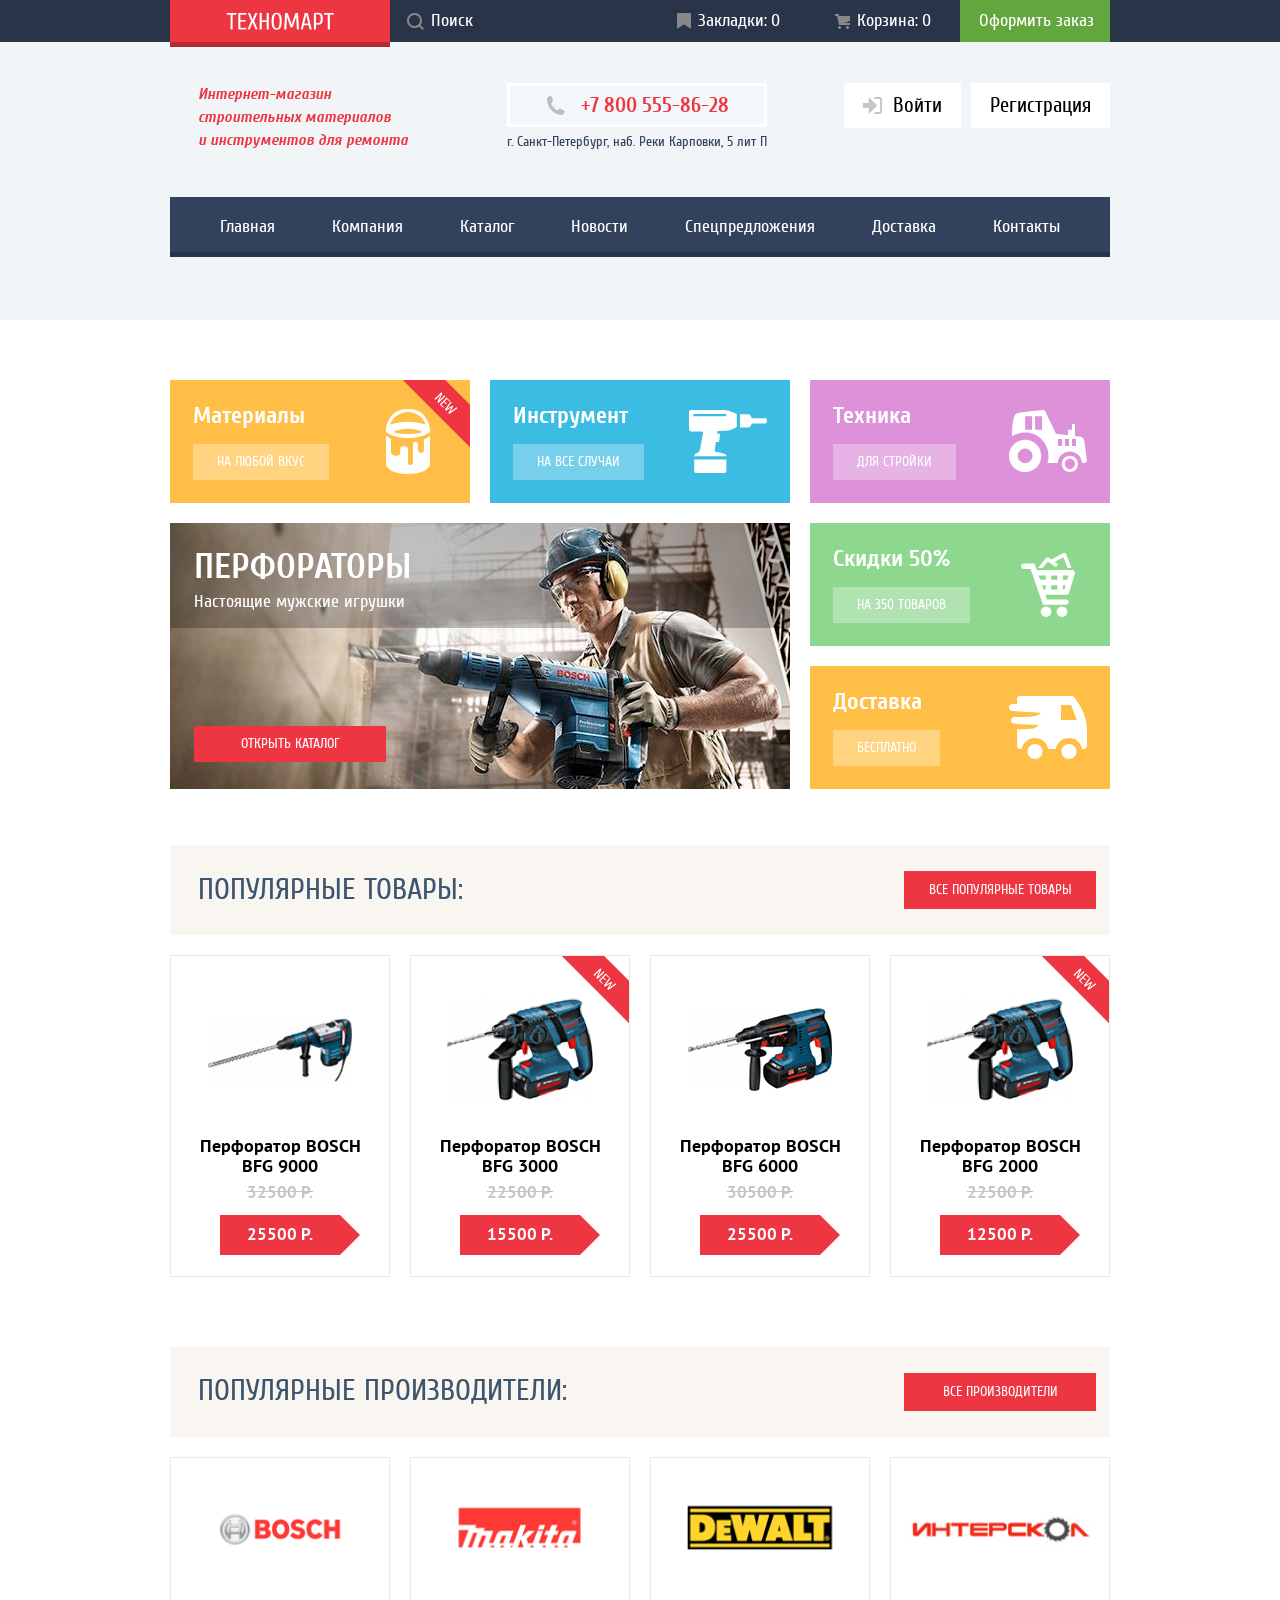
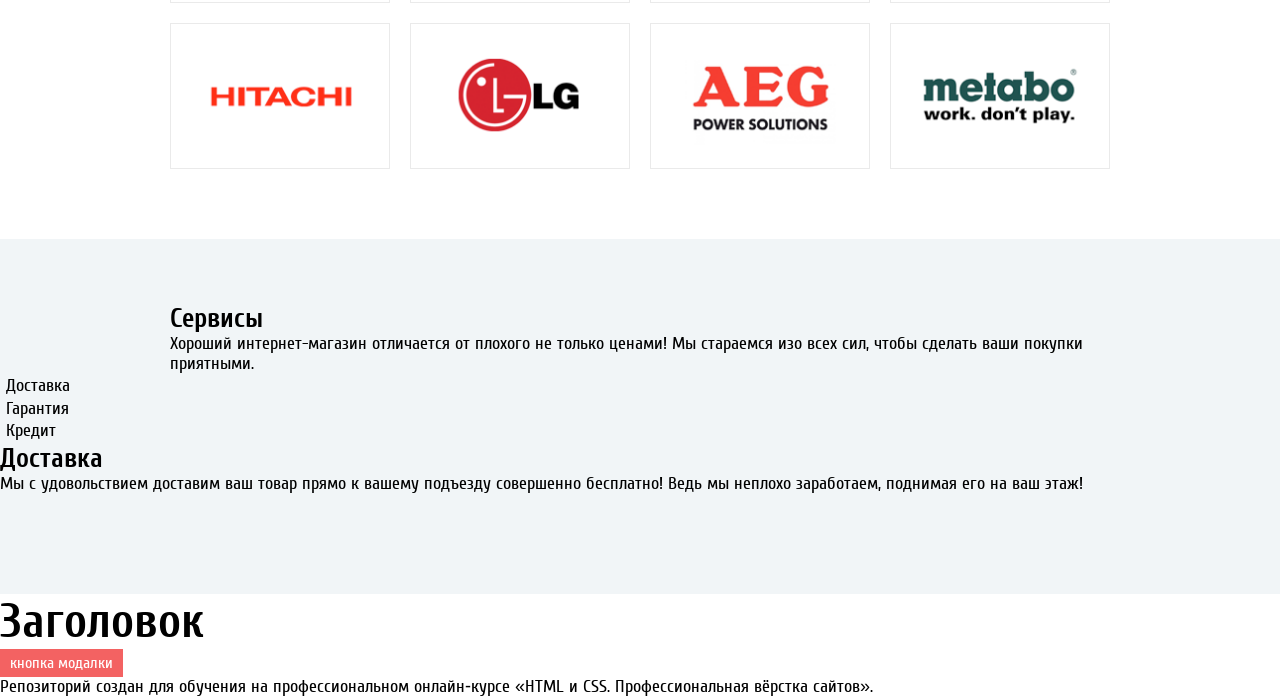
==== commit bfa74c71: "service" ====
--- a/index.html
+++ b/index.html
@@ -205,7 +205,7 @@
               <h2 class="category-title">Перфораторы</h2>
               <p class="category-description">Настоящие мужские игрушки</p>
             </div>
-            <a href="#" class="link">ОТКРЫТЬ КАТАЛОГ</a>
+            <a href="#" class="link link-catalog">ОТКРЫТЬ КАТАЛОГ</a>
           </li>
 
 
@@ -254,7 +254,7 @@
                 <span>BFG 9000</span>
               </h3>
               <p class="card-prise">32500 Р.</p>
-              <p class="discount">32500 Р.</p>
+              <p class="discount">25500 Р.</p>
             </a>
           </li>
           <li class="card-items">
@@ -270,7 +270,7 @@
           </li>
           <li class="card-items">
             <a href="#" class="card-links">
-              <div class="category-new display-block"></div>
+              <div class="category-new "></div>
               <img src="image/card-image-3.png" alt="img" class="card-image">
               <h3 class="card-title">Перфоратор BOSCH
                 <span>BFG 6000</span>
@@ -296,35 +296,54 @@
 
       <div class="goods manufacturer">
         <h2 class="title">Популярные ПРОИзводители:</h2>
-        <a href="#" class="link link-button">все поПулярные товары</a>
+        <a href="#" class="link link-button">все производители</a>
       </div>
 
       <ul class="cards">
-        <li class="card-items">
-          <img src="image/a-bosch.png" alt="img" class="card-image">
-        </li>
-        <li class="card-items">
-          <img src="image/a-makita.png" alt="img" class="card-image">
-        </li>
-        <li class="card-items">
-          <img src="image/a-dewalt.png" alt="img" class="card-image">
-        </li>
-        <li class="card-items">
-          <img src="image/a-interscol.png" alt="img" class="card-image">
-        </li>
-        <li class="card-items">
-          <img src="image/a-hitachi.png" alt="img" class="card-image">
-        </li>
-        <li class="card-items">
-          <img src="image/a-lg.png" alt="img" class="card-image">
-        </li>
-        <li class="card-items">
-          <img src="image/a-aeg.png" alt="img" class="card-image">
-        </li>
-        <li class="card-items">
-          <img src="image/a-metabo.png" alt="img" class="card-image">
+        <li class="card-items-manufacturer">
+          <img src="image/a-bosch.png" alt="img" class="card-image-manufacturer">
+        </li>
+        <li class="card-items-manufacturer">
+          <img src="image/a-makita.png" alt="img" class="card-image-manufacturer">
+        </li>
+        <li class="card-items-manufacturer">
+          <img src="image/a-dewalt.png" alt="img" class="card-image-manufacturer">
+        </li>
+        <li class="card-items-manufacturer">
+          <img src="image/a-interscol.png" alt="img" class="card-image-manufacturer">
+        </li>
+        <li class="card-items-manufacturer">
+          <img src="image/a-hitachi.png" alt="img" class="card-image-manufacturer">
+        </li>
+        <li class="card-items-manufacturer">
+          <img src="image/a-lg.png" alt="img" class="card-image-manufacturer">
+        </li>
+        <li class="card-items-manufacturer">
+          <img src="image/a-aeg.png" alt="img" class="card-image-manufacturer">
+        </li>
+        <li class="card-items-manufacturer">
+          <img src="image/a-metabo.png" alt="img" class="card-image-manufacturer">
         </li>
       </ul>
+      </div>
+    </section>
+    <section class="service">
+      <div class="container">
+        <h2>Сервисы</h2>
+        <p>Хороший интернет-магазин отличается от плохого не только ценами!
+          Мы стараемся изо всех сил, чтобы сделать ваши покупки приятными.</p>
+      </div>
+      <ul>
+        <li><button >Доставка</button></li>
+        <li><button >Гарантия</button></li>
+        <li><button >Кредит</button></li>
+      </ul>
+      <div class="dostavka">
+        <h2>Доставка</h2>
+        <p>Мы с удовольствием доставим ваш товар прямо 
+          к вашему подъезду совершенно бесплатно!
+          Ведь мы неплохо заработаем, 
+          поднимая его на ваш этаж!</p>
       </div>
     </section>
   </main>
--- a/style/style.css
+++ b/style/style.css
@@ -399,7 +399,7 @@
 .header {
   color: var(--white);
   background-color: var(--basic-background);
-  padding-bottom: 44px;
+  padding-bottom: 63px;
 }
 
 .header-bar {
@@ -447,10 +447,11 @@
   display: flex;
   align-items: center;
   gap: 2vw;
+  gap: 2.3vw;
 }
 
 .header-box {
-  gap: 3.2vw;
+  gap: 4.3vw;
   display: flex;
   align-items: center;
 }
@@ -478,7 +479,7 @@
 }
 
 .txt {
-  margin-right: 7px;
+  margin-right: 4px;
 }
 
 .header-btn:hover,
@@ -502,7 +503,7 @@
   display: flex;
   justify-content: space-between;
   padding-top: 41px;
-  padding-bottom: 48px;
+  padding-bottom: 45px;
   gap: 15px;
 }
 
@@ -583,7 +584,7 @@
 }
 
 .navigation {
-  padding: 20px 15px 14px;
+  padding: 20px 5.3% 14px;
   background-color: var(--gray-color);
   color: var(--white);
   border-bottom: 5px solid var(--gray);
@@ -617,8 +618,7 @@
 
 
 .categoryes {
-  padding: 60px 0;
-
+  padding: 60px 0 36px;
 }
 
 .category-list {
@@ -758,10 +758,12 @@
 .link {
   color: var(--white);
   background-color: var(--basic-red);
-  padding: 11px 46px;
+  padding: 11px 0;
+  width: 100%;
   max-width: 192px;
   text-align: center;
   display: block;
+  font-size: 14px;
   text-transform: uppercase;
 }
 
@@ -769,12 +771,19 @@
   background-color: var(--color-line);
 }
 
+.link-catalog {
+  display: block;
+  padding: 10px 0;
+  width: 100%;
+}
+
 /* популярные товары  */
 .goods {
   display: flex;
   justify-content: space-between;
   align-items: center;
-  padding: 26px 15px;
+  padding: 26px 3%;
+  padding-right: 14px;
   background-color: var(--light-violet);
   margin-bottom: 20px;
 }
@@ -792,7 +801,7 @@
 
 .cards {
   display: grid;
-  grid-template-columns: repeat(4, auto);
+  grid-template-columns: repeat(4, 1fr);
   justify-content: space-between;
   margin-bottom: 70px;
   gap: 20px;
@@ -802,7 +811,12 @@
   padding: 30px 10px 21px;
   border: 1px solid var(--gray-ligth);
   text-align: center;
-  width: 100%;
+  /* width: 100%; */
+  position: relative;
+}
+.card-items-manufacturer {
+  border: 1px solid var(--gray-ligth);
+  height: 144px;
 }
 
 /* .card-items:not(:last-child) {
@@ -814,17 +828,21 @@
 }
 
 .card-image {
-  margin-bottom: 38px;
+  margin-bottom: 16px;
   height: 128px;
 }
-
 .card-links {
-  display: block;
+  
 
 }
 
 .card-title {
   margin-bottom: 7px;
+  font-family: var(--font-sans);
+  font-weight: 700;
+font-size: 18px;
+line-height: 111%;
+
 }
 
 .card-title span {
@@ -847,7 +865,7 @@
   text-transform: uppercase;
   font-family: var(--font-sans);
   color: var(--white);
-  padding: 10px;
+  padding: 10px 0;
   max-width: 120px;
   width: 100%;
   background-color: var(--basic-red);
@@ -860,11 +878,14 @@
   position: absolute;
   top: 0;
   left: 100%;
-  border-width: 19px;
+  border-width: 20px;
   border-style: solid;
   border-color: transparent transparent transparent var(--basic-red);
 }
-
+.service {
+  padding: 64px 0 99px;
+  background-color:var(--basic-background);
+}
 /* ку ку  */
 @media (max-width: 944px) {
   .header-users {
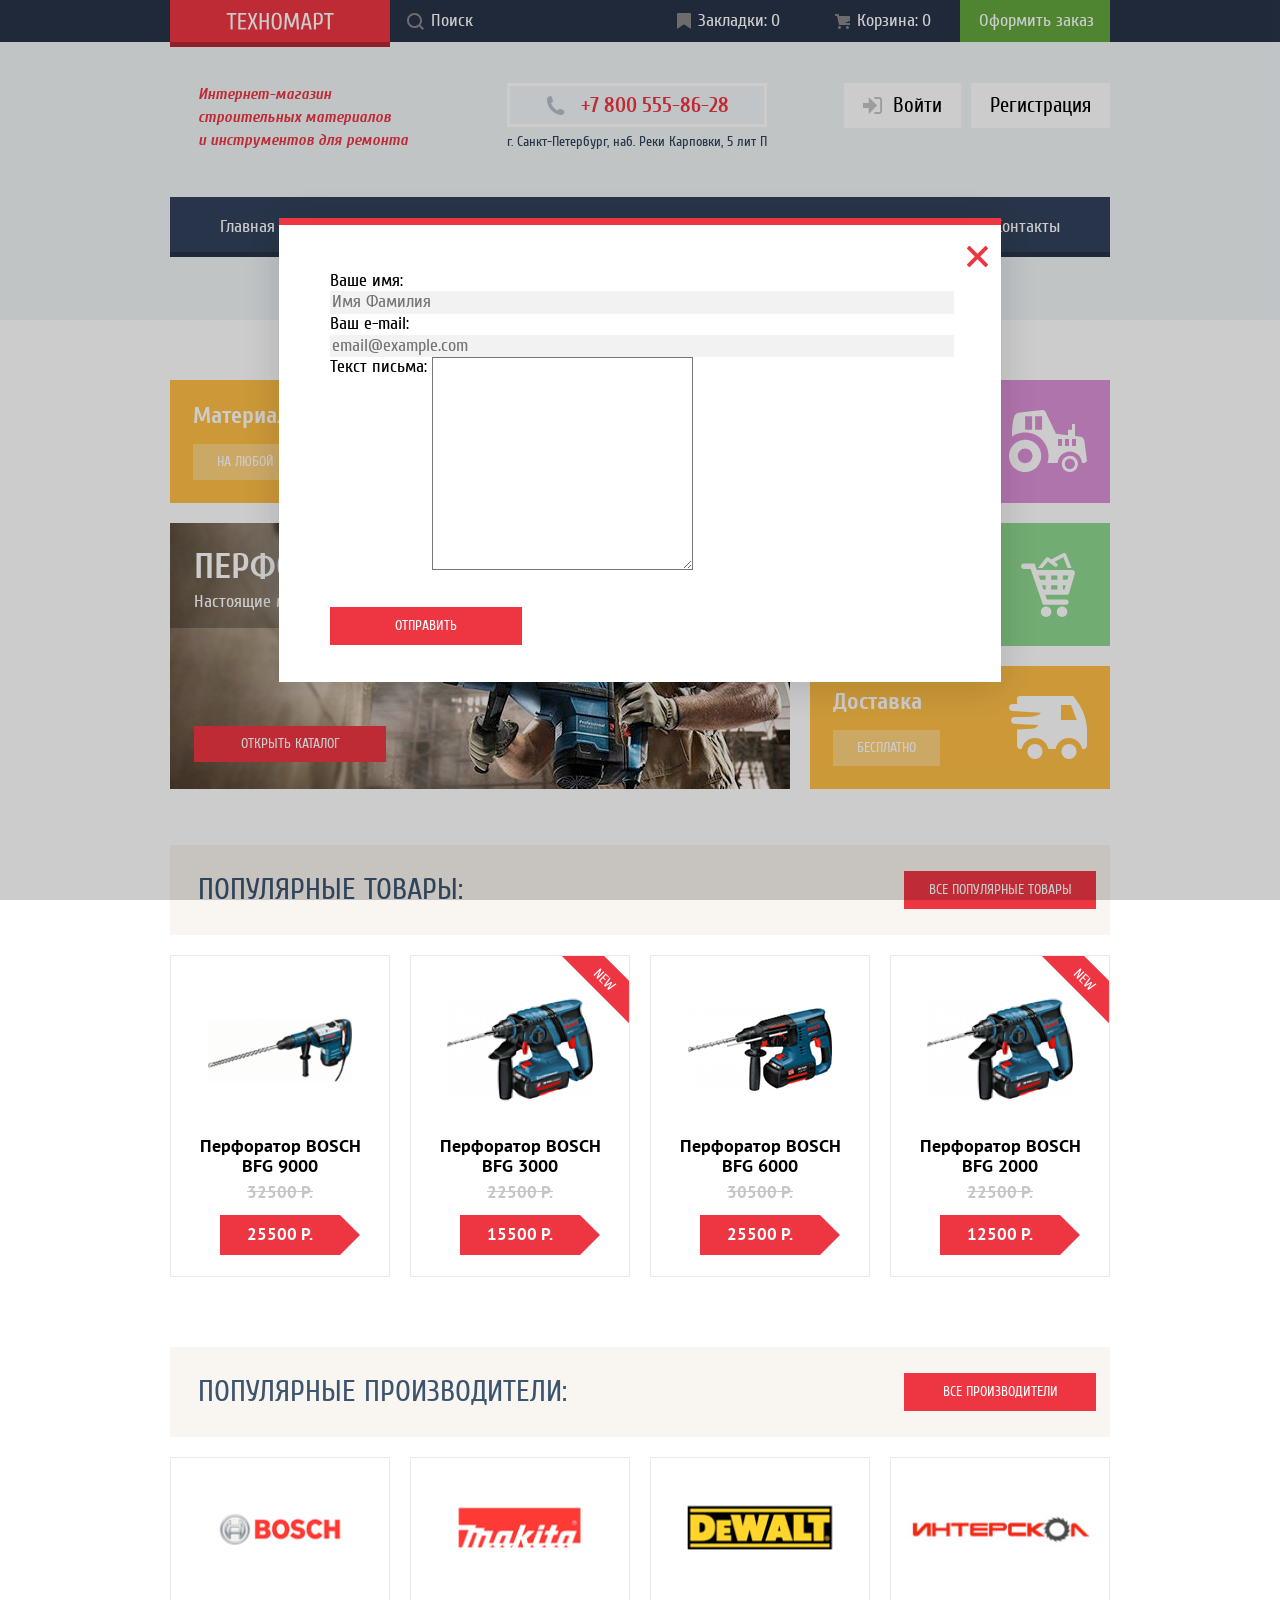
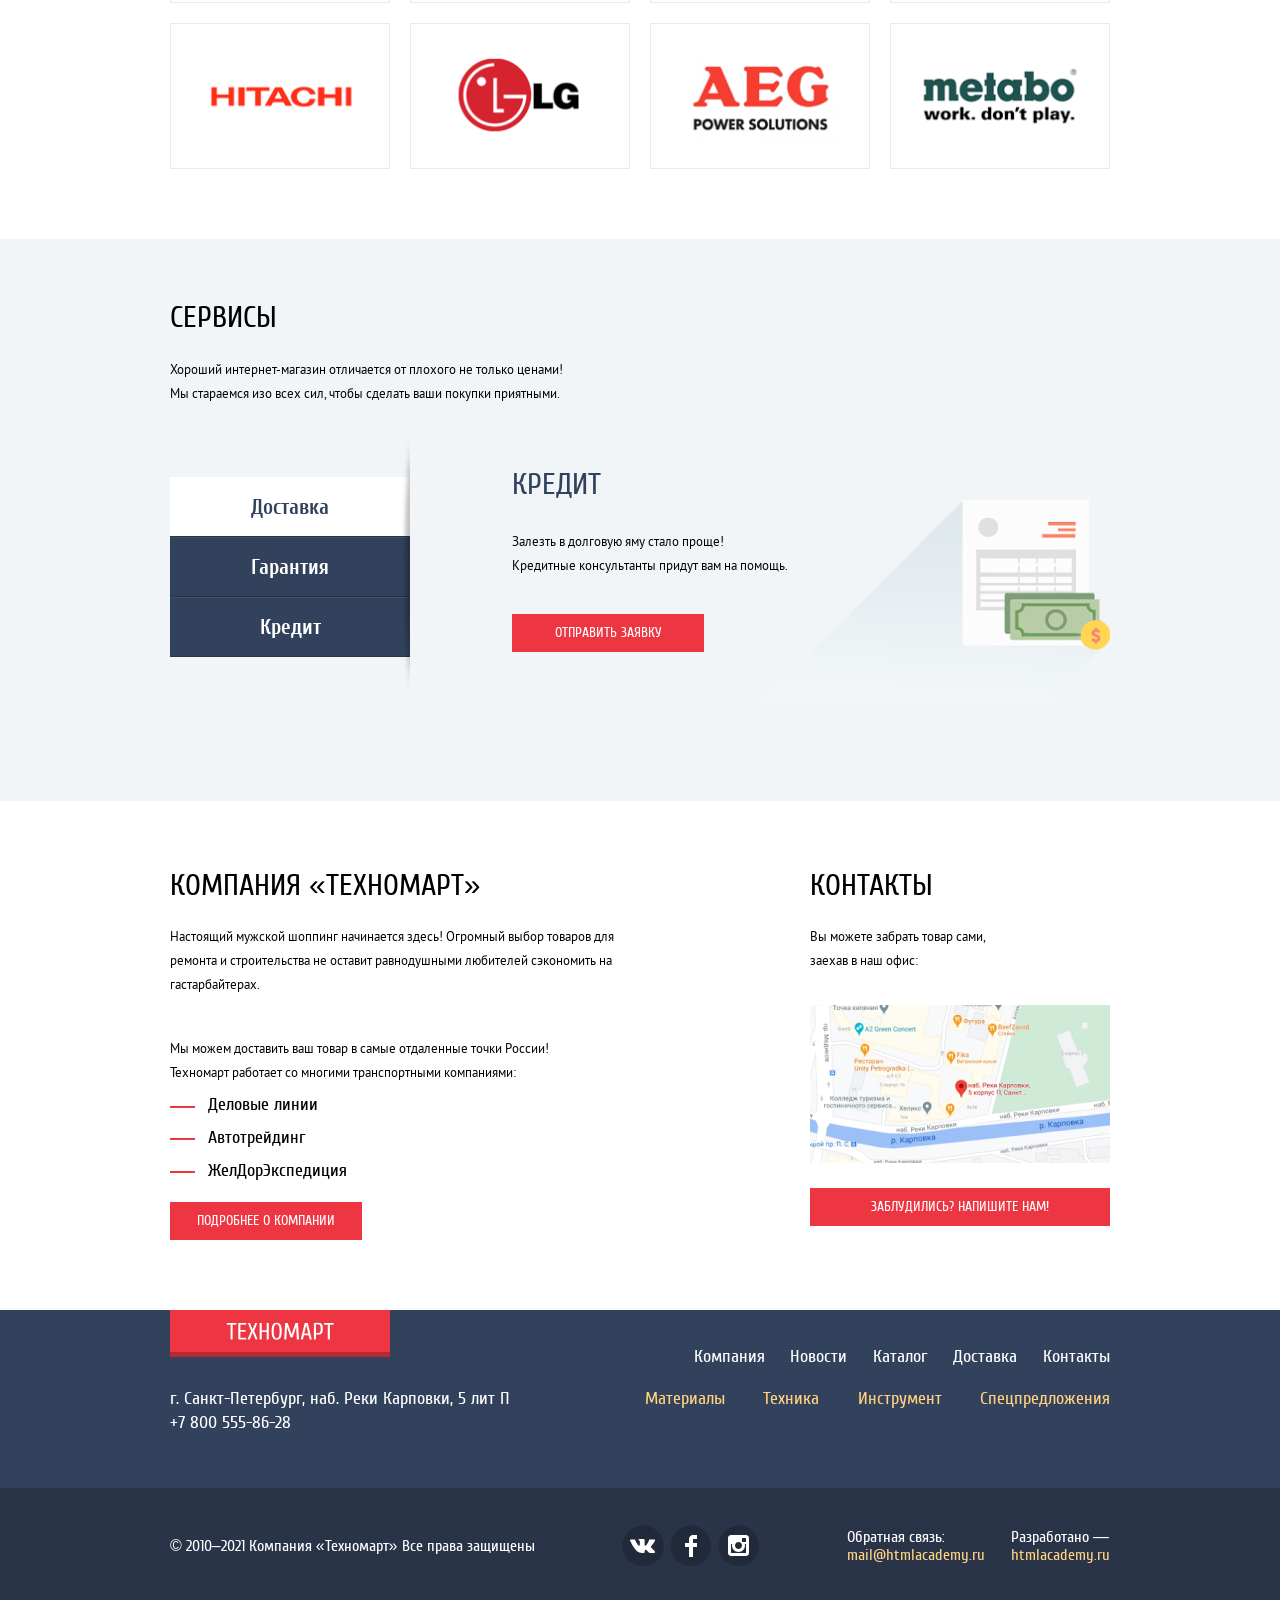
==== commit f953db03: "desctop" ====
--- a/index.html
+++ b/index.html
@@ -241,7 +241,7 @@
     <section class="popular">
       <div class="container">
         <div class="goods">
-          <h2 class="title">Популярные товары:</h2>
+          <h2 class="title popular-title">Популярные товары:</h2>
           <a href="#" class="link link-button">все поПулярные товары</a>
         </div>
 
@@ -292,68 +292,171 @@
           </li>
 
         </ul>
-      
-
-      <div class="goods manufacturer">
-        <h2 class="title">Популярные ПРОИзводители:</h2>
-        <a href="#" class="link link-button">все производители</a>
-      </div>
-
-      <ul class="cards">
-        <li class="card-items-manufacturer">
-          <img src="image/a-bosch.png" alt="img" class="card-image-manufacturer">
-        </li>
-        <li class="card-items-manufacturer">
-          <img src="image/a-makita.png" alt="img" class="card-image-manufacturer">
-        </li>
-        <li class="card-items-manufacturer">
-          <img src="image/a-dewalt.png" alt="img" class="card-image-manufacturer">
-        </li>
-        <li class="card-items-manufacturer">
-          <img src="image/a-interscol.png" alt="img" class="card-image-manufacturer">
-        </li>
-        <li class="card-items-manufacturer">
-          <img src="image/a-hitachi.png" alt="img" class="card-image-manufacturer">
-        </li>
-        <li class="card-items-manufacturer">
-          <img src="image/a-lg.png" alt="img" class="card-image-manufacturer">
-        </li>
-        <li class="card-items-manufacturer">
-          <img src="image/a-aeg.png" alt="img" class="card-image-manufacturer">
-        </li>
-        <li class="card-items-manufacturer">
-          <img src="image/a-metabo.png" alt="img" class="card-image-manufacturer">
-        </li>
-      </ul>
+
+
+        <div class="goods manufacturer">
+          <h2 class="title popular-title">Популярные ПРОИзводители:</h2>
+          <a href="#" class="link link-button">все производители</a>
+        </div>
+
+        <ul class="cards">
+          <li class="card-items-manufacturer">
+            <a href="#"> <img src="image/a-bosch.png" alt="img" class="card-image-manufacturer"></a>
+          </li>
+          <li class="card-items-manufacturer">
+            <a href="#"> <img src="image/a-makita.png" alt="img" class="card-image-manufacturer"></a>
+          </li>
+          <li class="card-items-manufacturer">
+            <a href="#"> <img src="image/a-dewalt.png" alt="img" class="card-image-manufacturer"></a>
+          </li>
+          <li class="card-items-manufacturer">
+            <a href="#"> <img src="image/a-interscol.png" alt="img" class="card-image-manufacturer"></a>
+          </li>
+          <li class="card-items-manufacturer">
+            <a href="#"> <img src="image/a-hitachi.png" alt="img" class="card-image-manufacturer"></a>
+          </li>
+          <li class="card-items-manufacturer">
+            <a href="#"> <img src="image/a-lg.png" alt="img" class="card-image-manufacturer"></a>
+          </li>
+          <li class="card-items-manufacturer">
+            <a href="#"> <img src="image/a-aeg.png" alt="img" class="card-image-manufacturer"></a>
+          </li>
+          <li class="card-items-manufacturer">
+            <a href="#"> <img src="image/a-metabo.png" alt="img" class="card-image-manufacturer"></a>
+          </li>
+        </ul>
       </div>
     </section>
     <section class="service">
-      <div class="container">
-        <h2>Сервисы</h2>
-        <p>Хороший интернет-магазин отличается от плохого не только ценами!
-          Мы стараемся изо всех сил, чтобы сделать ваши покупки приятными.</p>
-      </div>
-      <ul>
-        <li><button >Доставка</button></li>
-        <li><button >Гарантия</button></li>
-        <li><button >Кредит</button></li>
-      </ul>
-      <div class="dostavka">
-        <h2>Доставка</h2>
-        <p>Мы с удовольствием доставим ваш товар прямо 
-          к вашему подъезду совершенно бесплатно!
-          Ведь мы неплохо заработаем, 
-          поднимая его на ваш этаж!</p>
+      <div class="container ">
+        <div class="service-block">
+          <h2 class="title selection-title service-title">Сервисы</h2>
+          <p class="selection-text service-text">Хороший интернет-магазин отличается от плохого не только ценами!
+          </p>
+          <p class="selection-text service-text">Мы стараемся изо всех сил, чтобы сделать ваши покупки приятными.</p>
+        </div>
+
+        <div class="selection">
+          <ul class="selection-list">
+            <li class="selection-item"><button class="selection-button active-bg">Доставка</button></li>
+            <li class="selection-item"><button class="selection-button">Гарантия</button></li>
+            <li class="selection-item"><button class="selection-button">Кредит</button></li>
+          </ul>
+          <div class="delivery-block ">
+            <h2 class="selection-title delivery-title">Доставка</h2>
+            <p class="selection-text delivery-text">Мы с удовольствием доставим ваш товар прямо
+              к вашему подъезду совершенно бесплатно!
+              Ведь мы неплохо заработаем,
+              поднимая его на ваш этаж!</p>
+          </div>
+
+          <div class="delivery-block warranty-block ">
+            <h2 class="selection-title delivery-title">Гарантия</h2>
+            <p class="selection-text delivery-text ">Если купленный у нас товар поломается или заискрит, а также в
+              случае пожара, спровоцированного его возгоранием, вы всегда можете быть уверены в нашей гарантии. Мы
+              обменяем сгоревший товар на новый. Дом уж восстановите как-нибудь сами.</p>
+          </div>
+          <div class="delivery-block credit-block active-delivery-block">
+            <h2 class="title delivery-title">Кредит</h2>
+            <p class="selection-text credit-text ">Залезть в долговую яму стало проще!
+              <br> Кредитные консультанты придут вам на помощь.
+            </p>
+            <button class="link link-credit">ОТПРАВИТЬ ЗАЯВКУ</button>
+          </div>
+        </div>
       </div>
     </section>
+    <section class="about">
+      <div class="container about-block">
+        <div class="company">
+          <h2 class="title company-title">КОМПАНИЯ «Техномарт»</h2>
+          <p class="company-text company-text-p">Настоящий мужской шоппинг начинается здесь! Огромный выбор товаров для
+            ремонта и строительства не оставит равнодушными любителей сэкономить на гастарбайтерах.</p>
+          <p class="company-text">Мы можем доставить ваш товар в самые отдаленные точки России!</p>
+          <p class="company-text company-text-pm">Техномарт работает со многими транспортными компаниями:</p>
+
+          <ul class="company-union">
+            <li class="company-item">Деловые линии</li>
+            <li class="company-item">Автотрейдинг</li>
+            <li class="company-item">ЖелДорЭкспедиция</li>
+          </ul>
+          <a href="#" class="link link-about">Подробнее о компании</a>
+        </div>
+        <div class="contact">
+          <h2 class="title company-title contact-title">КОНТАКТЫ</h2>
+          <p class="company-text contact-text">Вы можете забрать товар сами,
+            заехав в наш офис:</p>
+          <div class="map">
+            <div class="map-bg"></div>
+          </div>
+          <button class="link link-contact _modal-open" data-modal-open="modal-1">Заблудились? НапиШИТЕ НАМ!</button>
+        </div>
+      </div>
+    </section>
+    <footer class="footer">
+      <div class="container footer-wrap">
+        <div class="footer-top">
+          <div class="footer-logo"></div>
+          <ul class="footer-nav">
+            <li class="footer-nav-item"><a href="#" class="footer-nav-link"> Компания</a></li>
+            <li class="footer-nav-item"><a href="#" class="footer-nav-link"> Новости</a></li>
+            <li class="footer-nav-item"><a href="#" class="footer-nav-link"> Каталог</a></li>
+            <li class="footer-nav-item"><a href="#" class="footer-nav-link"> Доставка</a></li>
+            <li class="footer-nav-item"><a href="#" class="footer-nav-link"> Контакты</a></li>
+          </ul>
+        </div>
+        <div class="footer-links">
+          <div class="address">
+            <address>г. Санкт-Петербург, наб. Реки Карповки, 5 лит П</address>
+            <a href="tel:+78005558628">+7 800 555-86-28</a>
+          </div>
+          <ul class="footer-link-list">
+            <li class="footer-links-item">
+              <a class="footer-link-item" href="#"> Материалы</a>
+            </li>
+            <li class="footer-links-item">
+              <a class="footer-link-item" href="#"> Техника</a>
+            </li>
+            <li class="footer-links-item">
+              <a class="footer-link-item" href="#"> Инструмент</a>
+            </li>
+            <li class="footer-links-item">
+              <a class="footer-link-item" href="#"> Спецпредложения</a>
+            </li>
+          </ul>
+        </div>
+      </div>
+
+      <div class="footer-bottom">
+        <div class="container footer-box">
+          <div class="copyright">
+            <span>&copy; 2010–2021 Компания «Техномарт»</span>
+            <span>Все права защищены</span>
+          </div>
+          <ul class="footer-social">
+            <li class="footer-social-item"><a href="#" class="footer-social-link vk"></a></li>
+            <li class="footer-social-item"><a href="#" class="footer-social-link fb"></a></li>
+            <li class="footer-social-item"><a href="#" class="footer-social-link in"></a></li>
+          </ul>
+
+          <ul class="feedback">
+            <li class="feedback-item">
+              <a href="mailto:mail@htmlacademy.ru" class="feedback-link">Обратная связь:
+                <span>mail@htmlacademy.ru</span></a>
+
+            </li>
+            <li class="feedback-item">
+              <a href="https://htmlacademy.ru/intensive/htmlcss" class="feedback-link">Разработано&nbsp;&mdash;
+                <span>htmlacademy.ru</span></a>
+            </li>
+          </ul>
+        </div>
+      </div>
+    </footer>
   </main>
-  <h1>Заголовок</h1>
-  <button class="modal__btn _modal-open" data-modal-open="modal-1">
-    <span>кнопка модалки</span>
-  </button>
-
-  <p>Репозиторий создан для обучения на профессиональном онлайн‑курсе «<a
-      href="https://htmlacademy.ru/intensive/htmlcss">HTML и CSS. Профессиональная вёрстка сайтов</a>».</p>
+  <!-- <button class="modal__btn _modal-open" data-modal-open="modal-1"> 
+  </button> -->
+
   <!-- мобильное меню  -->
   <div class="modal__mb">
     <div class="modal__mb_window">
@@ -373,26 +476,40 @@
     </div>
   </div>
   <!-- модальное окно -->
-  <div class="_modal" data-modal="modal-1">
+  <section class="_modal" data-modal="modal-1">
     <div class="modal-bg">
       <div class="modal-body">
         <button class="modal-close">
           <!-- <img src="images/close.svg" alt="" /> -->
+          <svg width="21" height="21" viewBox="0 0 21 21" fill="none" xmlns="http://www.w3.org/2000/svg">
+            <path
+              d="M13.2729 10.4999L20.6949 3.07793C21.0839 2.68893 21.0839 2.05293 20.6949 1.66393L19.3359 0.304934C18.9469 -0.0840664 18.3109 -0.0840664 17.9219 0.304934L10.4999 7.72693L3.07793 0.304934C2.68893 -0.0840664 2.05293 -0.0840664 1.66393 0.304934L0.304934 1.66393C-0.0840664 2.05293 -0.0840664 2.68893 0.304934 3.07793L7.72693 10.4999L0.305934 17.9219C-0.0830664 18.3109 -0.0830664 18.9469 0.305934 19.3359L1.66493 20.6949C2.05393 21.0839 2.68993 21.0839 3.07893 20.6949L10.5009 13.2729L17.9229 20.6949C18.3119 21.0839 18.9479 21.0839 19.3369 20.6949L20.6959 19.3359C21.0849 18.9469 21.0849 18.3109 20.6959 17.9219L13.2729 10.4999Z"
+              fill="#EE3643" />
+          </svg>
         </button>
-        <div class="modal-content modal-callback">
-          <div class="modal-callback__title">Перезвоните нам!</div>
-          <div class="modal-callback__text">
-            Lorem ipsi nulla itaque provident, minima pariatur repellat
-            harum ad eligendi corrupti suscipit facere fugit nisi. Aut
-            adipisci quidem dignissimos nihil quasi, nemo corrupti recusandae.
-            Rerum molestias voluptates nemo, iusto pariatur, voluptatum
-            similique repellendus architecto inventore amet doloremque non ad
-            magnam aut
-          </div>
-        </div>
-      </div>
-    </div>
-  </div>
+        
+          <form class="mail-form" action="https://echo.htmlacademy.ru" method="post">
+            <p>
+              <label for="name">Ваше имя:</label>
+              <input class="login-icon-user" id="name" type="email" name="login" placeholder="Имя Фамилия">
+            </p>
+            <p>
+              <label for="email">Ваш e-mail:</label>
+              <input class="login-icon-user" id="email" type="email" name="email" placeholder="email@example.com">
+            </p>
+            <p>
+              <label for="login-textarea">Текст письма:</label>
+              <textarea class="login-icon-textarea" cols="30" rows="10" id="login-textarea" type="text" name="textarea"
+                value="В свободной форме"></textarea>
+            </p>
+            <div class="modal-button-box">
+              <button class="link modal-button" type="submit">Отправить</button>
+            </div>
+          </form>        
+      </div>
+    </div>    
+  </section>
+
 
   <a href="#headerTop" class="to-up">&#8679;</a>
 </body>
--- a/style/style.css
+++ b/style/style.css
@@ -19,6 +19,7 @@
   --basic-background: #F1F5F7;
   --light-violet: #F9F5F0;
   --basic-greylight: #C5C5C5;
+  --basic-greylight-e: #405069;
   --basic-grey: #3D546F;
   --gray-ligth: #EAEAEA;
   --gray: #293449;
@@ -258,8 +259,8 @@
   top: 0;
   left: 0;
   z-index: 10;
-  visibility: hidden;
-  opacity: 0;
+  /* visibility: hidden;
+  opacity: 0; */
   -webkit-transition: all .2s;
   transition: all .2s;
   pointer-events: none;
@@ -268,47 +269,34 @@
 .modal-bg {
   width: 100%;
   height: 100%;
-  background-color: rgba(0, 0, 0, 0.8);
+  background-color: rgba(0, 0, 0, 0.2);
   display: -webkit-box;
   display: -ms-flexbox;
   display: flex;
-  padding: 20px;
 }
 
 .modal-body {
-  padding: 24px;
-  background-color: #fff;
-  width: 700px;
-  margin: auto;
-  max-height: 90%;
-  overflow: auto;
-  border-radius: 16px;
-  position: relative;
-}
-
+  background-color: var(--white);
+width: 100%;
+max-height: 90%;
+overflow: auto;
+position: relative;
+margin: auto ;
+max-width: 620px;
+border-top: solid 7px var(--basic-red);
+padding: 46px 4% 0;
+filter: drop-shadow(0px 4px 20px rgba(0, 0, 0, 0.15));
+}
+.modal-button-box {
+  padding-top: 37px;
+  padding-bottom: 37px;
+}
 .modal-close {
   position: absolute;
   top: 20px;
   right: 20px;
-  cursor: pointer;
-}
-
-.modal-close:before,
-.modal-close:after {
-  content: "";
-  position: absolute;
-  width: 24px;
-  height: 2px;
-  background: black;
-  right: 0;
-}
-
-.modal-close:before {
-  transform: rotate(45deg);
-}
-
-.modal-close:after {
-  transform: rotate(-45deg);
+  width: 20px;
+  height: 20px;
 }
 
 /* модальное окно конец  */
@@ -365,22 +353,14 @@
   width: 24px;
 }
 
-.footer {
-  display: flex;
-  justify-content: space-between;
-  align-items: center;
-  font-weight: 500;
-  font-size: 14px;
-  line-height: 17px;
-  color: #858585;
-}
+
 
 .to-up {
   position: fixed;
   right: 20px;
   bottom: 20px;
   opacity: 0;
-  background: gray;
+  background: var(--basic-greylight-e);
   color: white;
   padding: 10px;
   border-radius: 5px;
@@ -790,9 +770,13 @@
 
 .title {
   text-transform: uppercase;
-  color: var(--basic-grey);
   font-weight: 400;
   font-size: 30px;
+  line-height: 100%;
+}
+
+.popular-title {
+  color: var(--basic-grey);
 }
 
 .link-button {
@@ -814,11 +798,16 @@
   /* width: 100%; */
   position: relative;
 }
+
 .card-items-manufacturer {
   border: 1px solid var(--gray-ligth);
   height: 144px;
 }
 
+.card-items-manufacturer:hover {
+  border-color: var(--basic-greylight-e);
+}
+
 /* .card-items:not(:last-child) {
   margin-right: 20px;
 } */
@@ -831,17 +820,15 @@
   margin-bottom: 16px;
   height: 128px;
 }
-.card-links {
-  
-
-}
+
+.card-links {}
 
 .card-title {
   margin-bottom: 7px;
   font-family: var(--font-sans);
   font-weight: 700;
-font-size: 18px;
-line-height: 111%;
+  font-size: 18px;
+  line-height: 111%;
 
 }
 
@@ -882,9 +869,334 @@
   border-style: solid;
   border-color: transparent transparent transparent var(--basic-red);
 }
+
 .service {
   padding: 64px 0 99px;
-  background-color:var(--basic-background);
+  background-color: var(--basic-background);
+}
+
+.selection-title {
+  color: var(--black);
+}
+
+.service-block {
+  margin-bottom: 21px;
+}
+
+.service-title {
+  margin-bottom: 25px;
+}
+
+.delivery-title {
+  color: var(--gray-color);
+  margin-bottom: 30px;
+}
+
+.delivery-block {
+  position: relative;
+  margin-top: 43px;
+  width: 100%;
+  background-image: url(../image/delivery-car.png);
+  background-position: right 30px;
+  background-size: contain;
+  background-repeat: no-repeat;
+  display: none;
+}
+
+.active-delivery-block {
+  display: block;
+}
+
+.warranty-block {}
+
+.credit-block {
+  background-image: url(../image/credit.png);
+}
+
+.link-credit {
+  display: block;
+}
+
+.selection-text {
+  font-family: var(--font-sans);
+  font-size: 13px;
+  line-height: 185%;
+}
+
+.delivery-text {
+  max-width: 280px;
+}
+
+.credit-text {
+  margin-bottom: 36px;
+}
+
+.selection {
+  display: flex;
+  gap: 8vw;
+}
+
+.selection-list {
+  display: flex;
+  flex-direction: column;
+  justify-content: center;
+  position: relative;
+  padding-top: 50px;
+  padding-bottom: 45px;
+}
+
+.selection-list::after {
+  content: '';
+  position: absolute;
+  background-image: url(../image/shadow.png);
+  background-repeat: no-repeat;
+  background-size: contain;
+  right: 0;
+  top: 0;
+  width: 10px;
+  background-position-x: right;
+  height: 100%;
+}
+
+.selection-button {
+  display: block;
+  padding: 17px 2%;
+  width: 240px;
+  background-color: var(--gray-color);
+  color: var(--white);
+  font-weight: 700;
+  font-size: 21px;
+  box-sizing: border-box;
+  border-bottom: 1px solid var(--gray);
+  border-top: 1px solid var(--basic-greylight-e);
+  transition: .2s;
+}
+
+.selection-button:hover {
+  background-color: var(--basic-greylight-e);
+}
+
+.active-bg {
+  background-color: var(--white);
+  color: var(--gray-color);
+  border-top: 1px solid var(--white);
+}
+
+.active-bg:hover {
+  color: var(--white);
+}
+
+.about {
+  padding: 70px 0;
+}
+
+.about-block {
+  display: flex;
+  justify-content: space-between;
+}
+
+.contact {
+  width: 100%;
+  max-width: 300px;
+}
+
+.company-title {
+  margin-bottom: 24px;
+}
+
+.company-text {
+  font-family: var(--font-sans);
+  font-size: 13px;
+  line-height: 185%;
+}
+
+.company-text-p {
+  margin-bottom: 40px;
+  max-width: 460px;
+}
+
+.company-text-pm {
+  margin-bottom: 10px;
+}
+
+.company-union {
+  display: flex;
+  gap: 12px;
+  flex-direction: column;
+  margin-bottom: 20px;
+
+}
+
+.company-item {
+  position: relative;
+  padding-left: 38px;
+}
+
+.company-item::before {
+  content: '';
+  width: 25px;
+  height: 2px;
+  background-color: var(--basic-red);
+  position: absolute;
+  top: 50%;
+  left: 0;
+
+}
+
+.contact-text {
+  margin-bottom: 32px;
+  max-width: 181px;
+}
+
+.map {
+  width: 100%;
+  max-width: 300px;
+  height: 158px;
+  background-color: var(--basic-greylight);
+  background-image: url(../image/map.jpg);
+  background-repeat: no-repeat;
+  margin-bottom: 25px;
+
+}
+
+.link-contact {
+  width: 100%;
+  max-width: 300px;
+  font-size: 14px;
+}
+
+.footer {
+  background-color: var(--gray-color);
+  color: var(--white);
+}
+
+.footer-wrap {
+  padding-bottom: 54px;
+}
+
+.address {
+  font-size: 18px;
+}
+
+.footer-bottom {
+  padding: 36px 0 34px;
+}
+
+.footer-logo {
+  background-image: url(../image/logo.png);
+  background-repeat: no-repeat;
+  background-size: contain;
+  width: 220px;
+  height: 68px;
+  background-position-x: center;
+}
+
+.footer-top {
+  display: flex;
+  justify-content: space-between;
+  margin-bottom: 11px;
+}
+
+.footer-nav {
+  display: flex;
+  justify-content: space-between;
+  gap: 2vw;
+  padding-top: 37px;
+}
+
+.address address {
+  font-style: normal;
+  margin-bottom: 4px;
+}
+
+.footer-links,
+.footer-link-list {
+  display: flex;
+  justify-content: space-between;
+  gap: 3vw;
+}
+
+.footer-nav-link {
+  font-size: 18px;
+}
+
+.footer-nav-link:hover {
+  color: var(--special-yellow);
+}
+
+.footer-box {
+  display: flex;
+  justify-content: space-between;
+  align-items: center;
+  gap: 3vw;
+}
+
+.footer-bottom {
+  background-color: var(--gray);
+}
+
+.footer-social {
+  display: flex;
+  gap: 4px;
+}
+
+/* .footer-social-item {
+} */
+.footer-social-link {
+  width: 44px;
+  height: 44px;
+  background-repeat: no-repeat;
+  display: block;
+  border-radius: 50%;
+  scale: 1;
+}
+
+.footer-social-link:hover {
+  scale: 1.1;
+  box-shadow: 0 0 0px 1px var(--special-yellowlight);
+}
+
+.vk {
+  background-image: url(../image/vk.svg);
+}
+
+.fb {
+  background-image: url(../image/fb.svg);
+}
+
+.in {
+  background-image: url(../image/in.svg);
+}
+
+.feedback {
+  display: flex;
+  gap: 2vw;
+}
+
+.feedback-item {
+  width: min-content;
+  font-size: 16px;
+}
+
+.copyright span {
+  font-size: 16px;
+}
+
+.feedback-link span {
+  color: var(--special-yellowlight);
+}
+
+.footer-link-item {
+  font-size: 18px;
+  color: var(--special-yellowlight);
+}
+
+.feedback-link span:hover,
+.footer-link-item:hover {
+  color: var(--special-yellow);
+}
+.modal-button {
+  display: block;
 }
 /* ку ку  */
 @media (max-width: 944px) {
@@ -915,6 +1227,11 @@
   }
 }
 
+.visible {
+  opacity: 1;
+  display: block;
+}
+
 @media (max-width: 768px) {
   .txt {
     display: none;
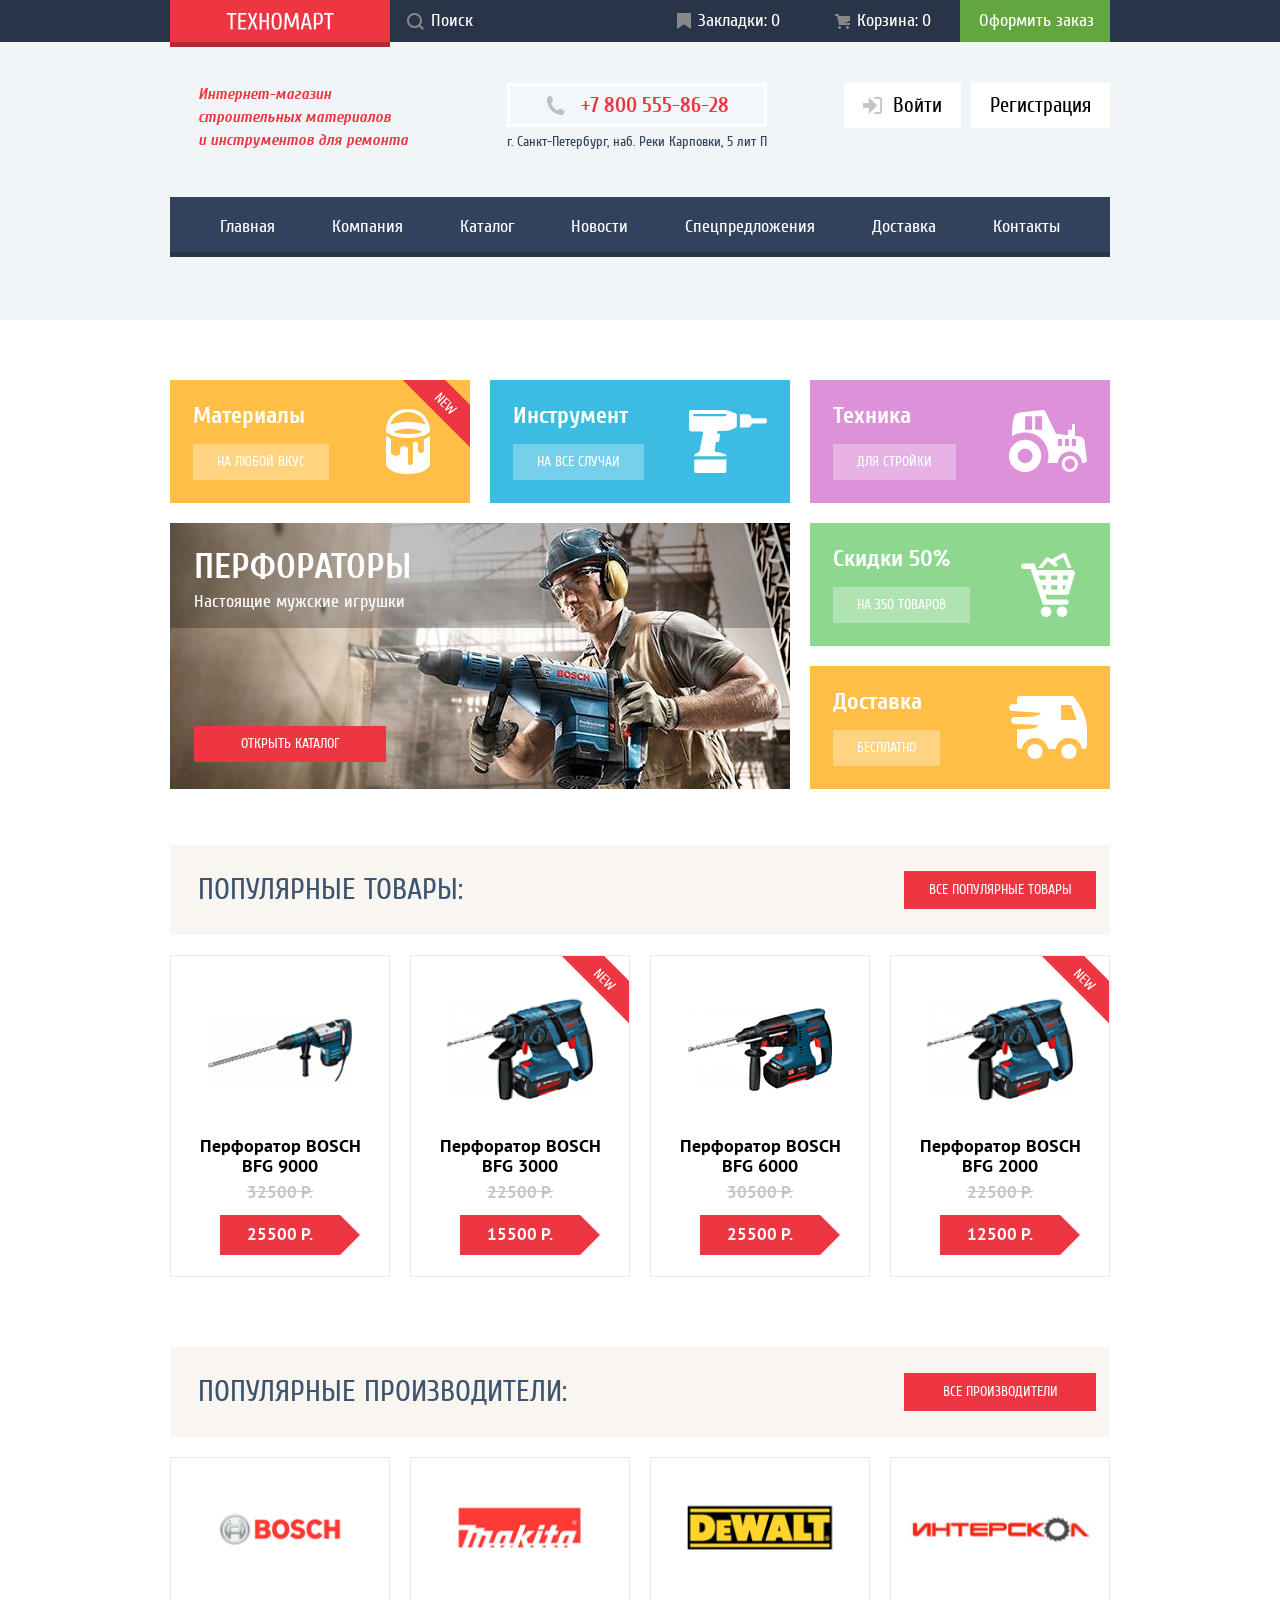
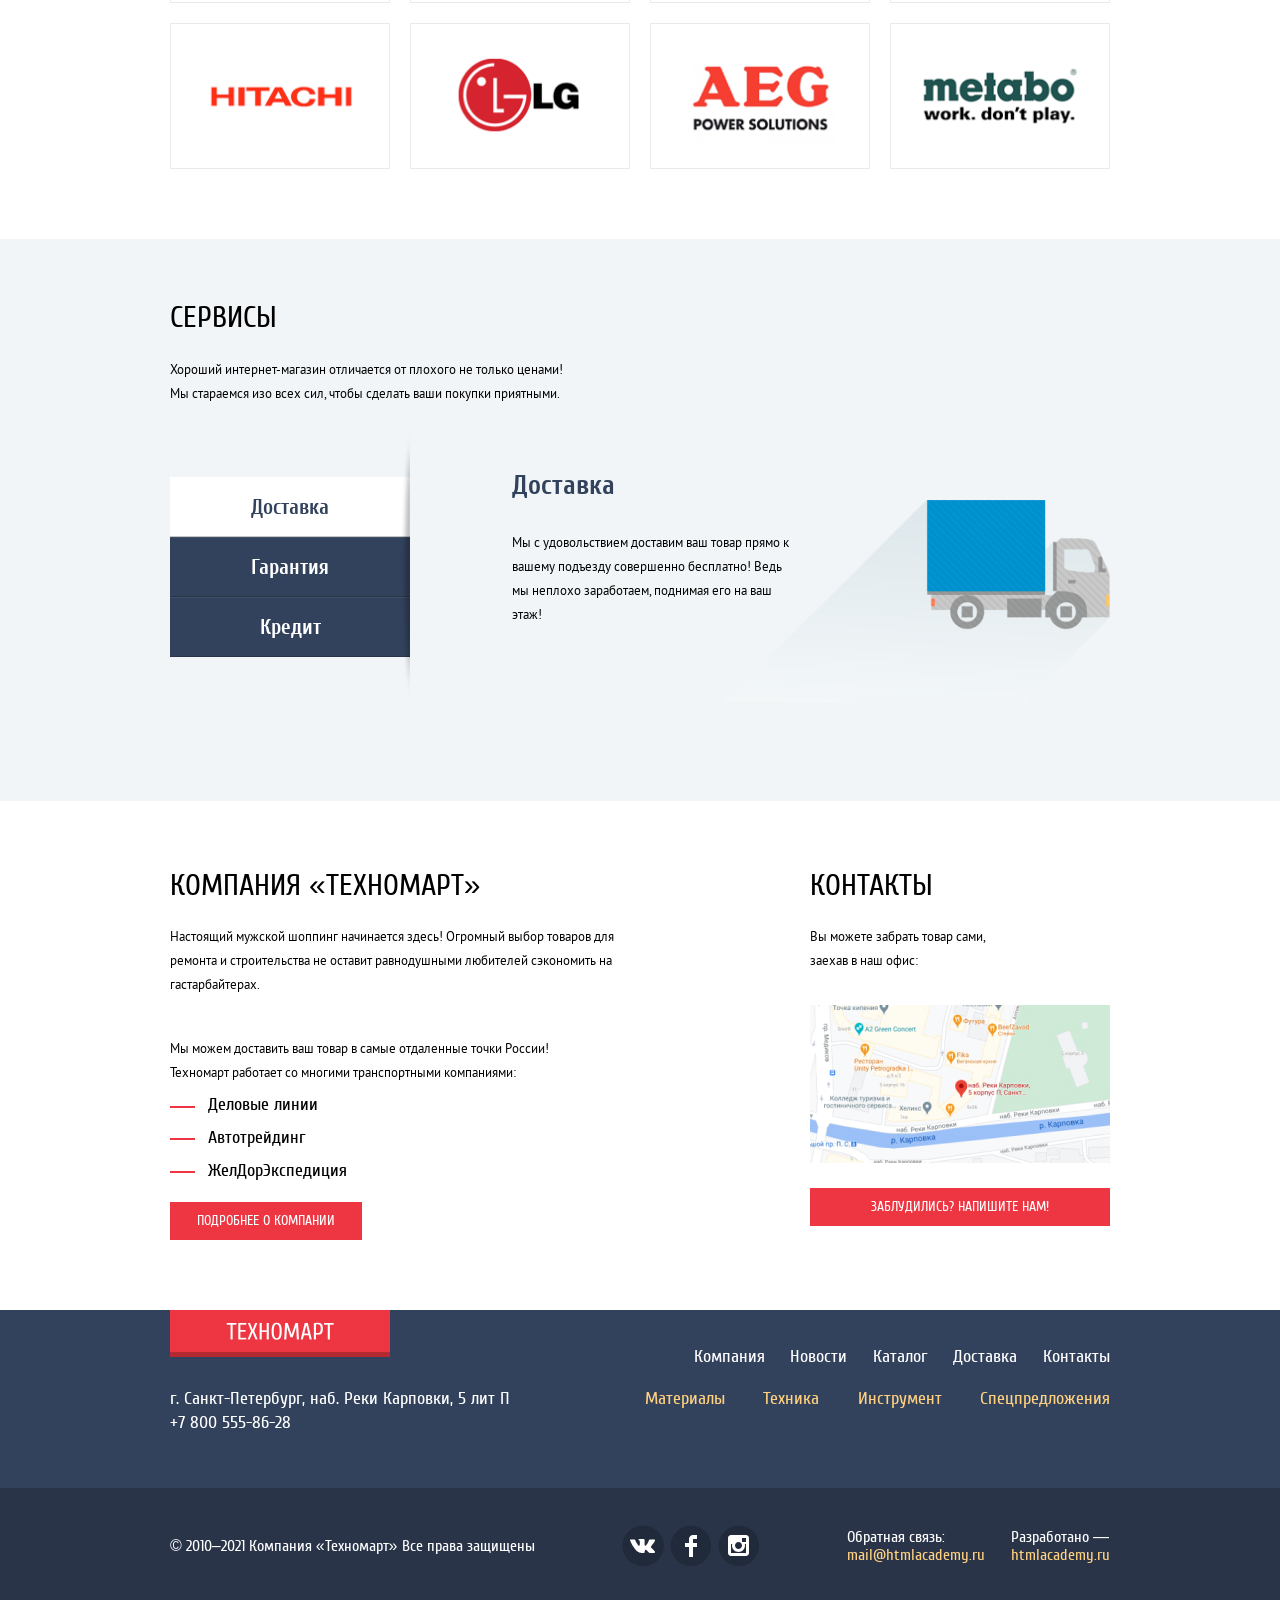
==== commit 8319bd42: "forEach" ====
--- a/index.html
+++ b/index.html
@@ -20,6 +20,7 @@
   <script defer src="js/btn-up.js"></script>
   <script defer src="js/scroll.js"></script>
   <script defer src="js/burger_menu.js"></script>
+  <script defer src="js/mode.js"></script>
   <title>Техномарт</title>
 </head>
 
@@ -342,21 +343,21 @@
             <li class="selection-item"><button class="selection-button">Гарантия</button></li>
             <li class="selection-item"><button class="selection-button">Кредит</button></li>
           </ul>
-          <div class="delivery-block ">
-            <h2 class="selection-title delivery-title">Доставка</h2>
+          <div class="delivery-block active-delivery-block">
+            <h2 class="selection-title delivery-title ">Доставка</h2>
             <p class="selection-text delivery-text">Мы с удовольствием доставим ваш товар прямо
               к вашему подъезду совершенно бесплатно!
               Ведь мы неплохо заработаем,
               поднимая его на ваш этаж!</p>
           </div>
 
-          <div class="delivery-block warranty-block ">
+          <div class="delivery-block warranty-block">
             <h2 class="selection-title delivery-title">Гарантия</h2>
             <p class="selection-text delivery-text ">Если купленный у нас товар поломается или заискрит, а также в
               случае пожара, спровоцированного его возгоранием, вы всегда можете быть уверены в нашей гарантии. Мы
               обменяем сгоревший товар на новый. Дом уж восстановите как-нибудь сами.</p>
           </div>
-          <div class="delivery-block credit-block active-delivery-block">
+          <div class="delivery-block credit-block ">
             <h2 class="title delivery-title">Кредит</h2>
             <p class="selection-text credit-text ">Залезть в долговую яму стало проще!
               <br> Кредитные консультанты придут вам на помощь.
@@ -487,27 +488,31 @@
               fill="#EE3643" />
           </svg>
         </button>
-        
-          <form class="mail-form" action="https://echo.htmlacademy.ru" method="post">
+
+        <form class="mail-form" action="https://echo.htmlacademy.ru" method="post">
+          <div class="form-wrapper">
+          <div class="inputs">
             <p>
               <label for="name">Ваше имя:</label>
-              <input class="login-icon-user" id="name" type="email" name="login" placeholder="Имя Фамилия">
+              <input class="user-input user-name" id="name" type="email" name="login" placeholder="Имя Фамилия">
             </p>
             <p>
               <label for="email">Ваш e-mail:</label>
-              <input class="login-icon-user" id="email" type="email" name="email" placeholder="email@example.com">
+              <input class="user-input user-email" id="email" type="email" name="email" placeholder="email@example.com">
             </p>
-            <p>
-              <label for="login-textarea">Текст письма:</label>
-              <textarea class="login-icon-textarea" cols="30" rows="10" id="login-textarea" type="text" name="textarea"
-                value="В свободной форме"></textarea>
-            </p>
-            <div class="modal-button-box">
-              <button class="link modal-button" type="submit">Отправить</button>
-            </div>
-          </form>        
-      </div>
-    </div>    
+          </div>
+          <p>
+            <label for="textarea">Текст письма:</label>
+            <textarea class="user-textarea" id="textarea" type="text" name="textarea"
+              value="В свободной форме"></textarea>
+          </p>
+        </div>
+          <div class="modal-button-box">
+            <button class="link modal-button" type="submit">Отправить</button>
+          </div>
+        </form>
+      </div>
+    </div>
   </section>
 
 
--- a/style/style.css
+++ b/style/style.css
@@ -3,6 +3,7 @@
 ::-moz-placeholder,
 :-moz-placeholder {
   opacity: 1;
+  color: var(--basic-greylight);
 }
 
 :focus {
@@ -104,9 +105,7 @@
   -moz-appearance: none;
 }
 
-button,
-input {
-  outline: none;
+button {
   border: none;
 }
 
@@ -123,19 +122,13 @@
 }
 
 input {
-  background: rgb(1, 1, 1, .05);
-  width: 100%;
-}
-
-input:focus {
-  border: none;
+  /* width: 100%; */
   outline: none;
-  transition: 0.2s ease-in;
-}
-
-input:invalid {
+}
+
+/* input:invalid {
   border: red;
-}
+} */
 
 button {
   cursor: pointer;
@@ -259,8 +252,8 @@
   top: 0;
   left: 0;
   z-index: 10;
-  /* visibility: hidden;
-  opacity: 0; */
+  visibility: hidden;
+  opacity: 0;
   -webkit-transition: all .2s;
   transition: all .2s;
   pointer-events: none;
@@ -277,20 +270,29 @@
 
 .modal-body {
   background-color: var(--white);
-width: 100%;
-max-height: 90%;
-overflow: auto;
-position: relative;
-margin: auto ;
-max-width: 620px;
-border-top: solid 7px var(--basic-red);
-padding: 46px 4% 0;
-filter: drop-shadow(0px 4px 20px rgba(0, 0, 0, 0.15));
-}
+  width: 100%;
+  max-height: 90%;
+  overflow: auto;
+  position: relative;
+  margin: auto;
+  max-width: 620px;
+  border-top: solid 7px var(--basic-red);
+  filter: drop-shadow(0px 4px 20px rgba(0, 0, 0, 0.15));
+  box-sizing: border-box;
+}
+
+.form-wrapper {
+  padding: 46px 4% 37px;
+  max-width: 460px;
+  margin: 0 auto;
+}
+
 .modal-button-box {
   padding-top: 37px;
   padding-bottom: 37px;
-}
+  background-color: var(--white-grey);
+}
+
 .modal-close {
   position: absolute;
   top: 20px;
@@ -464,7 +466,7 @@
 
 .header-btn:hover,
 .header-btn:hover .header-icons {
-  color: var(--special-blue);
+  color: var(--special-yellow);
   transition: linear .2s;
 }
 
@@ -522,7 +524,7 @@
 }
 
 .user:hover {
-  color: var(--special-blue);
+  color: var(--special-yellow);
 }
 
 .login-icon {
@@ -583,7 +585,7 @@
 }
 
 .nav__link:hover {
-  color: var(--special-blue);
+  color: var(--special-yellow);
 }
 
 
@@ -813,7 +815,7 @@
 } */
 
 .card-items:hover {
-  border: 1px solid red;
+  border: 1px solid var(--special-yellow);
 }
 
 .card-image {
@@ -907,7 +909,9 @@
   display: block;
 }
 
-.warranty-block {}
+.warranty-block {
+  background-image: url(../image/warranty.png);
+}
 
 .credit-block {
   background-image: url(../image/credit.png);
@@ -980,10 +984,12 @@
   background-color: var(--white);
   color: var(--gray-color);
   border-top: 1px solid var(--white);
+  border-bottom: 1px solid var(--basic-greylight);
 }
 
 .active-bg:hover {
-  color: var(--white);
+  color: var(--gray-color);
+  background-color: var(--white);
 }
 
 .about {
@@ -1195,8 +1201,60 @@
 .footer-link-item:hover {
   color: var(--special-yellow);
 }
+
 .modal-button {
-  display: block;
+  max-width: 100%;
+  max-width: 460px;
+  margin: 0 auto;
+}
+
+.mail-form {
+  margin: 0 auto;
+}
+
+.inputs {
+  display: flex;
+  gap: 10px;
+  justify-content: space-between;
+}
+
+.user-input {
+
+  height: 38px;
+  padding: 10px 12px;
+  width: 100%;
+  max-width: 220px;
+  border: 1px solid var(--basic-greylight);
+  background-color: var(--white);
+  font-family: var(--font-sans);
+  box-sizing: border-box;
+  margin-bottom: 20px;
+}
+
+.user-input:focus {
+  border: 1px solid var(--basic-greylight);
+}
+
+.mail-form label,
+.mail-form label textarea {
+  margin-bottom: 10px;
+  display: block;
+}
+
+.user-name {
+  display: block;
+}
+
+.user-email {
+  display: block;
+}
+
+.user-textarea {
+  width: 98%;
+  min-height: 114px;
+}
+.hidden {
+  display: none;
 }
 /* ку ку  */
 @media (max-width: 944px) {
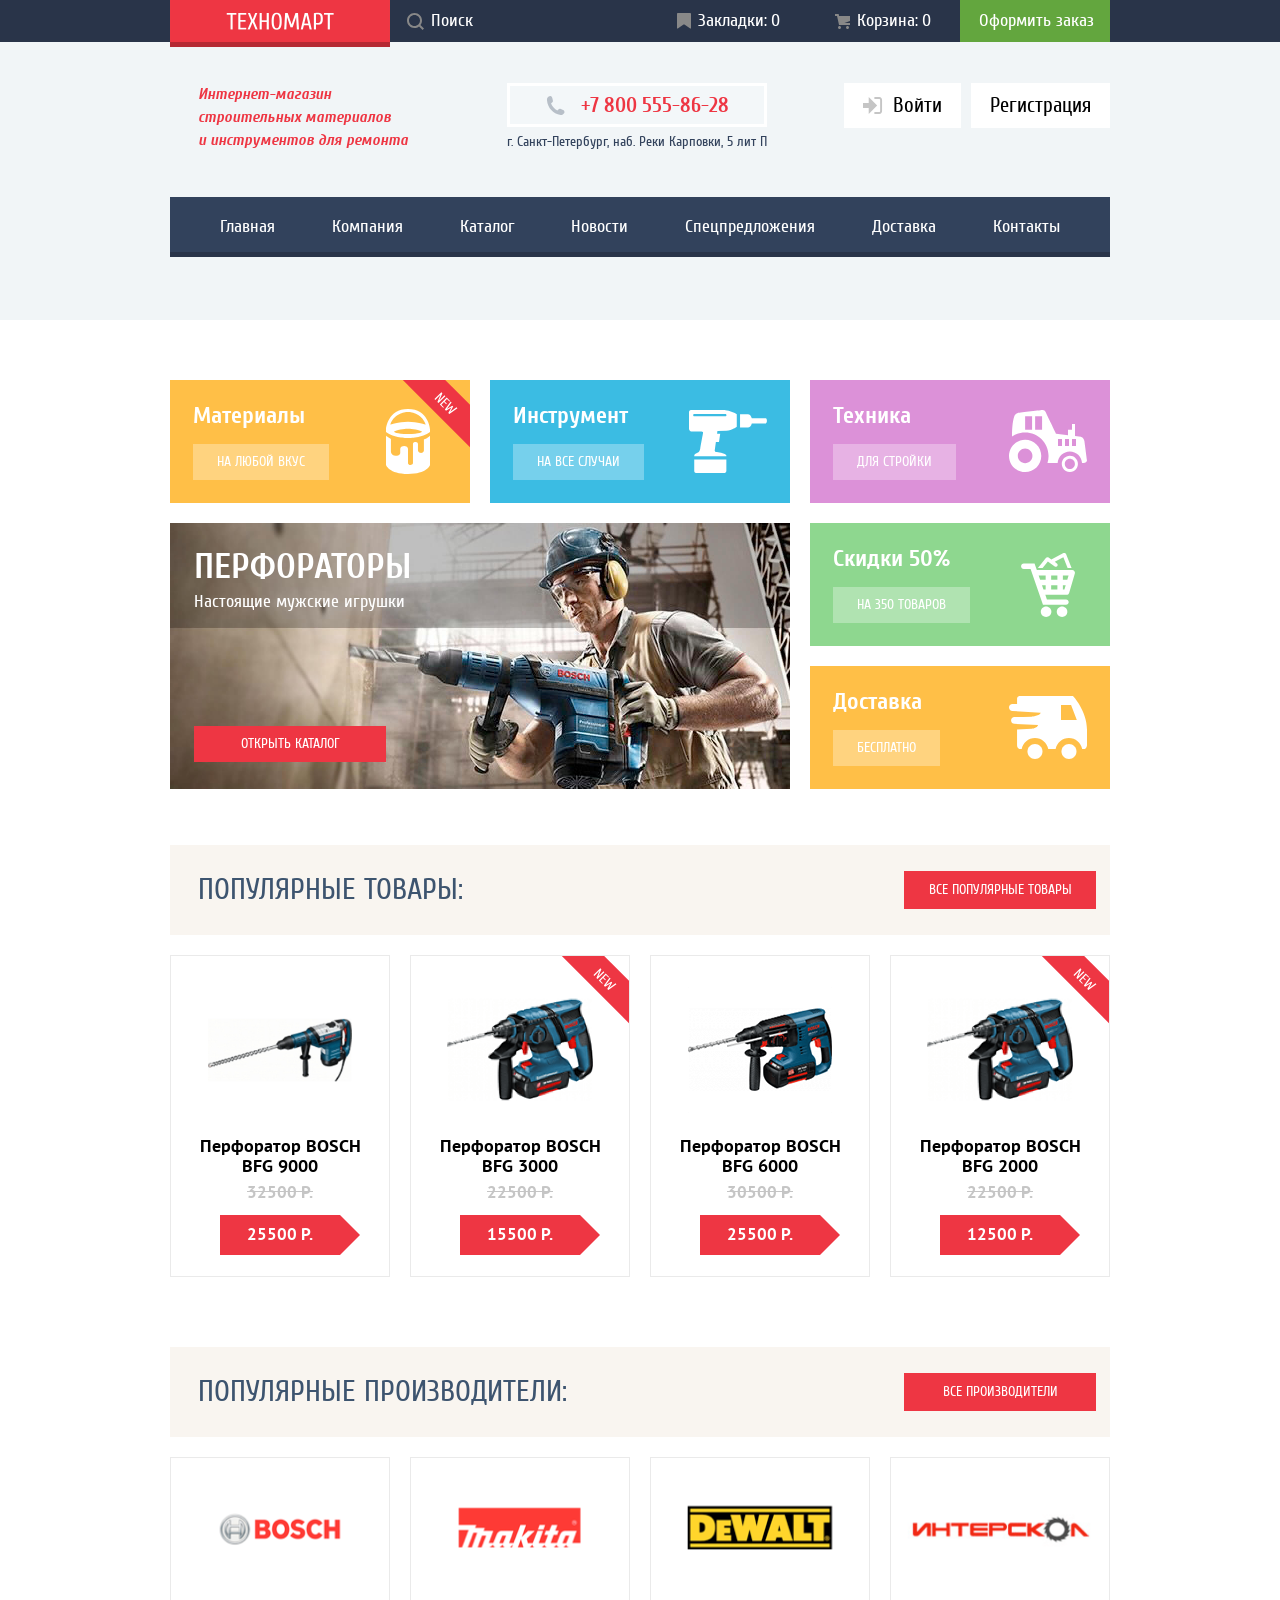
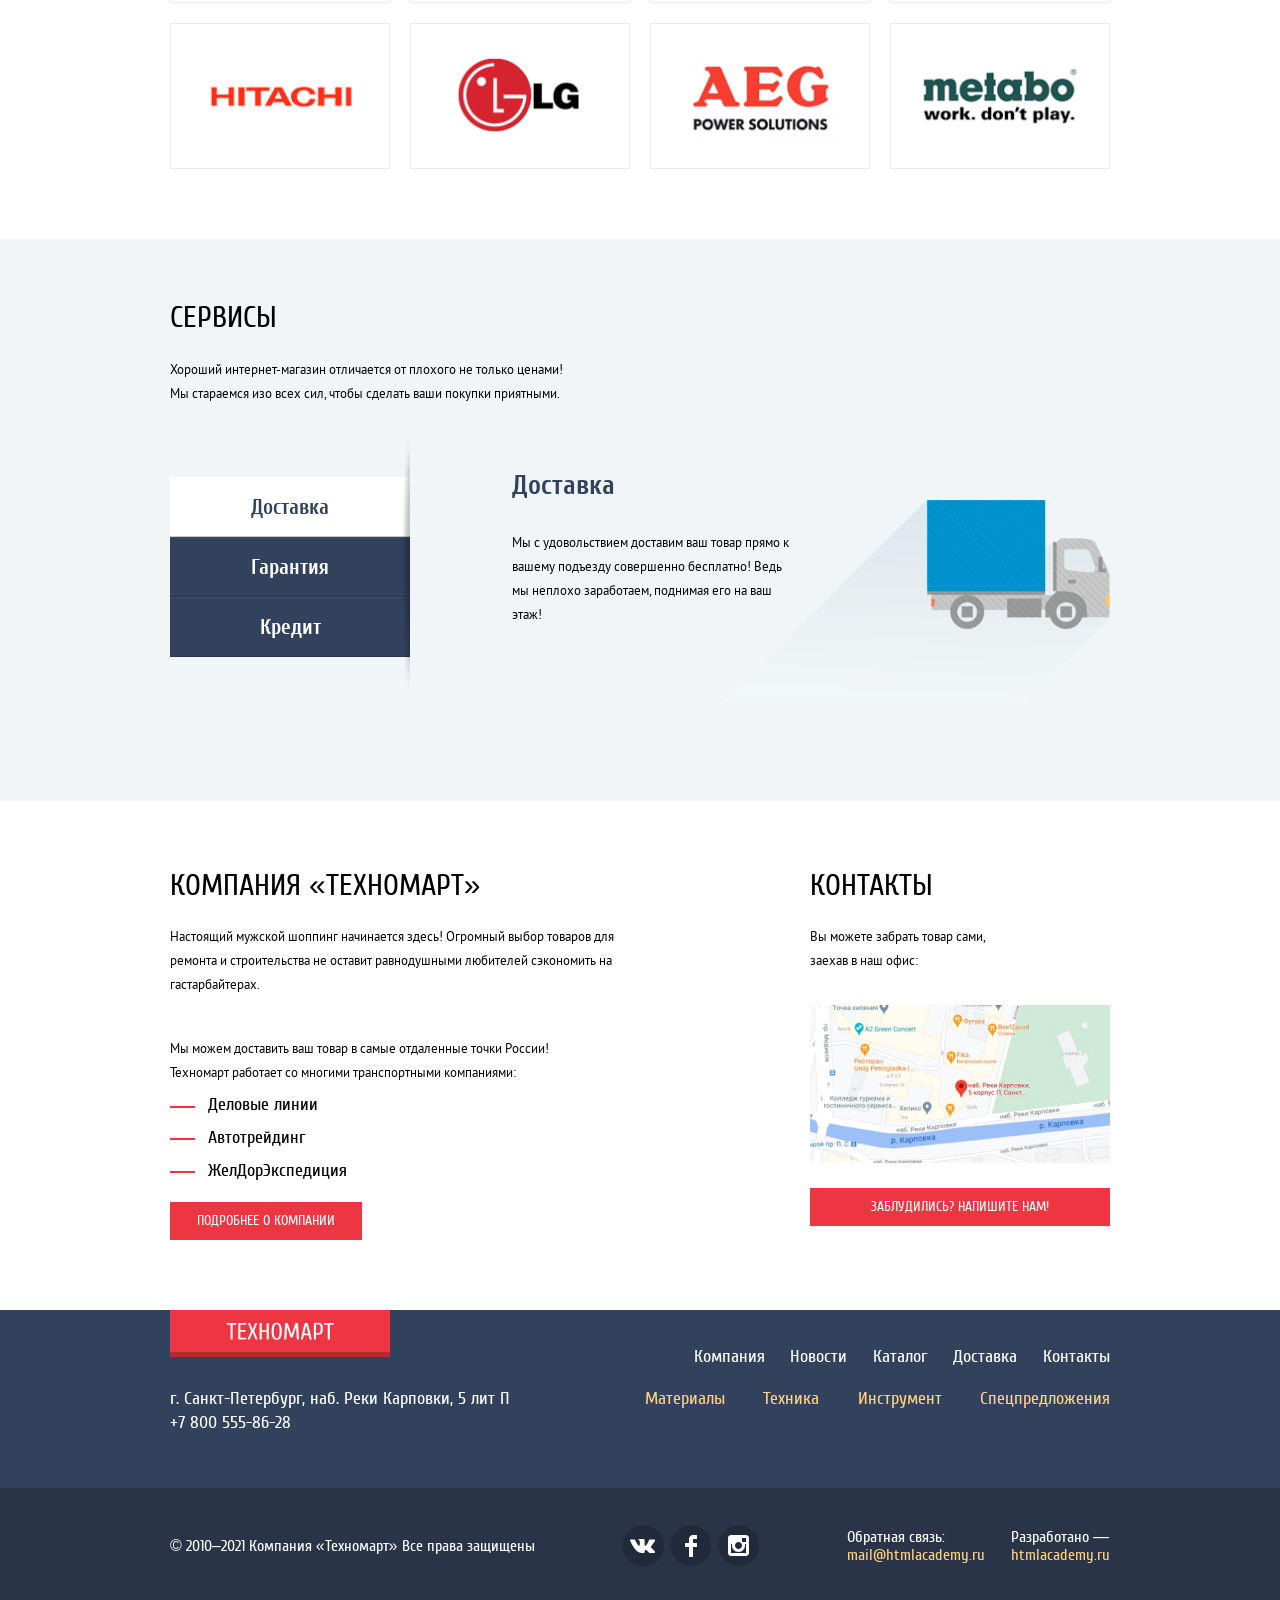
==== commit f223e5a4: "tablet 756" ====
--- a/index.html
+++ b/index.html
@@ -84,7 +84,7 @@
                 <span class="bookmarks-count">0</span></a>
 
             </div>
-            <a class="header-btn header-cart">
+            <a href="./newIndex.html" class="header-btn header-cart">
               <svg class="header-icons" width="15" height="15" viewbox="0 0 15 15" fill="none"
                 xmlns="http://www.w3.org/2000/svg">
                 <path
@@ -388,9 +388,13 @@
           <p class="company-text contact-text">Вы можете забрать товар сами,
             заехав в наш офис:</p>
           <div class="map">
-            <div class="map-bg"></div>
+            <div class="map-bg" data-map-open="modal-map"></div>
           </div>
           <button class="link link-contact _modal-open" data-modal-open="modal-1">Заблудились? НапиШИТЕ НАМ!</button>
+        </div>
+        <div class="map-modal">
+          <iframe class="map-iframe" src="" frameborder="0"></iframe>
+          <div class="map-bg-s"></div>
         </div>
       </div>
     </section>
--- a/style/style.css
+++ b/style/style.css
@@ -692,6 +692,7 @@
   justify-content: space-between;
   box-sizing: border-box;
   color: var(--white);
+  background-position: center;
 }
 
 .category-block {
@@ -867,9 +868,12 @@
   position: absolute;
   top: 0;
   left: 100%;
-  border-width: 20px;
-  border-style: solid;
-  border-color: transparent transparent transparent var(--basic-red);
+  width: 0;
+  height: 0;
+  border-top: 20px solid transparent;
+  border-left: 20px solid var(--basic-red);
+  border-bottom: 20px solid transparent;
+
 }
 
 .service {
@@ -999,7 +1003,25 @@
 .about-block {
   display: flex;
   justify-content: space-between;
-}
+  position: relative;
+  gap: 15px;
+}
+
+.map-modal {
+  position: absolute;
+  top: 50%;
+  height: 449px;
+  width: calc(100vw - 30px);
+  background-image: url(../image/map-popup.jpg);
+  background-repeat: no-repeat;
+  background-size: cover;
+  background-position-x: center;
+  left: 50%;
+  transform: translate(-50%, -50%);
+  display: none;
+}
+
+.map-bg-s {}
 
 .contact {
   width: 100%;
@@ -1253,9 +1275,16 @@
   width: 98%;
   min-height: 114px;
 }
+
 .hidden {
   display: none;
 }
+
+.visible {
+  opacity: 1;
+  display: block;
+}
+
 /* ку ку  */
 @media (max-width: 944px) {
   .header-users {
@@ -1283,12 +1312,20 @@
   .category-item {
     padding: 15px 15px;
   }
-}
-
-.visible {
-  opacity: 1;
-  display: block;
-}
+
+  .cards {
+
+    grid-template-columns: repeat(2, 1fr);
+    gap: 15px;
+  }
+
+  .company {
+
+    max-width: 717px;
+  }
+
+}
+
 
 @media (max-width: 768px) {
   .txt {
@@ -1343,66 +1380,222 @@
   .nav__link {
     font-size: 16px;
   }
-}
-
-@media (max-width: 567px) {
-  .container {
-    padding-left: 10px;
-    padding-right: 10px;
-  }
-
-  .header-wrap-logo {
-    width: 101px;
-    margin-right: 0;
-  }
-
-  .img-logo {
-    background-image: url(../image/logo-m.png);
-    width: 101px;
-  }
-
-  /* .header-bar,
+
+  .discount {
+    max-width: 75%;
+  }
+
+  .about-block {
+    gap: 30px;
+    flex-direction: column;
+    max-width: 537px;
+    margin: 0 auto;
+  }
+
+  .about {
+    max-width: 768px;
+  }
+
+  .company-text-p {
+    margin-bottom: 18px;
+  }
+
+  .contact-text {
+    margin-bottom: 15px;
+    max-width: initial;
+  }
+
+  .company-title {
+    margin-bottom: 10px;
+  }
+
+  .map {
+    max-width: initial;
+  }
+
+  .footer-box {
+    flex-wrap: wrap;
+    gap: 5px;
+  }
+  .feedback {
+  justify-content: space-between;
+  flex-grow: 1;
+}
+.footer-wrap {
+  padding-bottom: 30px;
+}
+
+  @media (max-width: 567px) {
+    .container {
+      padding-left: 10px;
+      padding-right: 10px;
+    }
+
+    .header-wrap-logo {
+      width: 101px;
+      margin-right: 0;
+    }
+
+    .img-logo {
+      background-image: url(../image/logo-m.png);
+      width: 101px;
+    }
+
+    /* .header-bar,
   .header-btn {
     height: 22px;
   } */
 
-  .btn-order {
-    display: none;
-  }
-
-  .burger-btn__open {
-    display: flex;
-  }
-
-  .navigation {
-    display: none;
-  }
-
-  .header {
-    padding-bottom: 0;
-  }
-
-  .header-adress {
-    text-align: center;
-  }
-
-  .header-box {
-    gap: 15px;
-  }
-
-  .category-list {
-    grid-template-columns: 1fr;
-  }
-
-  .category-slider {
-    grid-column: 1;
-    grid-row: 1;
-  }
-}
-
-
-@media (max-width: 360px) {
-  :root {
-    --text-size-mini: 1rem;
-  }
-}+    .btn-order {
+      display: none;
+    }
+
+    .burger-btn__open {
+      display: flex;
+    }
+
+    .navigation {
+      display: none;
+    }
+
+    .header {
+      padding-bottom: 0;
+    }
+
+    .header-adress {
+      text-align: center;
+    }
+
+    .header-box {
+      gap: 15px;
+    }
+
+    .category-list {
+      grid-template-columns: 1fr;
+    }
+
+    .category-slider {
+      grid-column: 1;
+      grid-row: 1;
+    }
+
+    .card-title {
+      font-size: 16px;
+    }
+
+    .card-prise {
+      font-size: 15px;
+    }
+
+    .discount {
+      font-size: 15px;
+    }
+
+    .discount::after {
+      border-top-width: 18px;
+      border-left-width: 20px;
+      border-bottom-width: 19px;
+    }
+
+    .card-image {
+      margin-bottom: 10px;
+      height: 110px;
+    }
+
+    .categoryes {
+      padding: 20px 0 30px;
+    }
+
+    .cards {
+      margin-bottom: 30px;
+
+    }
+
+    .service {
+      padding: 30px 0 30px;
+    }
+
+    .about {
+      padding: 30px 0;
+    }
+
+    .card-items {
+      padding: 20px 10px 20px;
+    }
+
+    .title {
+      font-size: 23px;
+    }
+
+    .link-button {
+      font-size: 13px;
+      max-width: 154px;
+    }
+
+    .card-items-manufacturer {
+      height: 90px;
+    }
+
+    .selection {
+      gap: 10px;
+      flex-wrap: wrap;
+    }
+
+    .delivery-block {
+      margin-top: 0;
+    }
+
+    .selection-button {
+      padding: 12px 2%;
+      font-size: 20px;
+    }
+
+    .selection-list {
+      padding-top: 30px;
+      padding-bottom: 30px;
+      margin: 0 auto;
+    }
+
+    .footer-links {
+      flex-direction: column;
+    }
+
+    .address {
+      font-size: 16px;
+      order: 2;
+    }
+
+    .footer-logo {
+      width: 180px;
+      height: 41px;
+    }
+
+    .footer-top {
+      margin-bottom: 11px;
+      display: block;
+    }
+
+    .footer-nav-link {
+      font-size: 16px;
+    }
+
+    .footer-link-item {
+      font-size: 16px;
+    }
+  }
+
+
+  @media (max-width: 360px) {
+    :root {
+      --text-size-mini: 1rem;
+    }
+
+    .title {
+      font-size: 20px;
+    }
+
+    .link-button {
+      font-size: 12px;
+      max-width: 133px;
+    }
+  }
